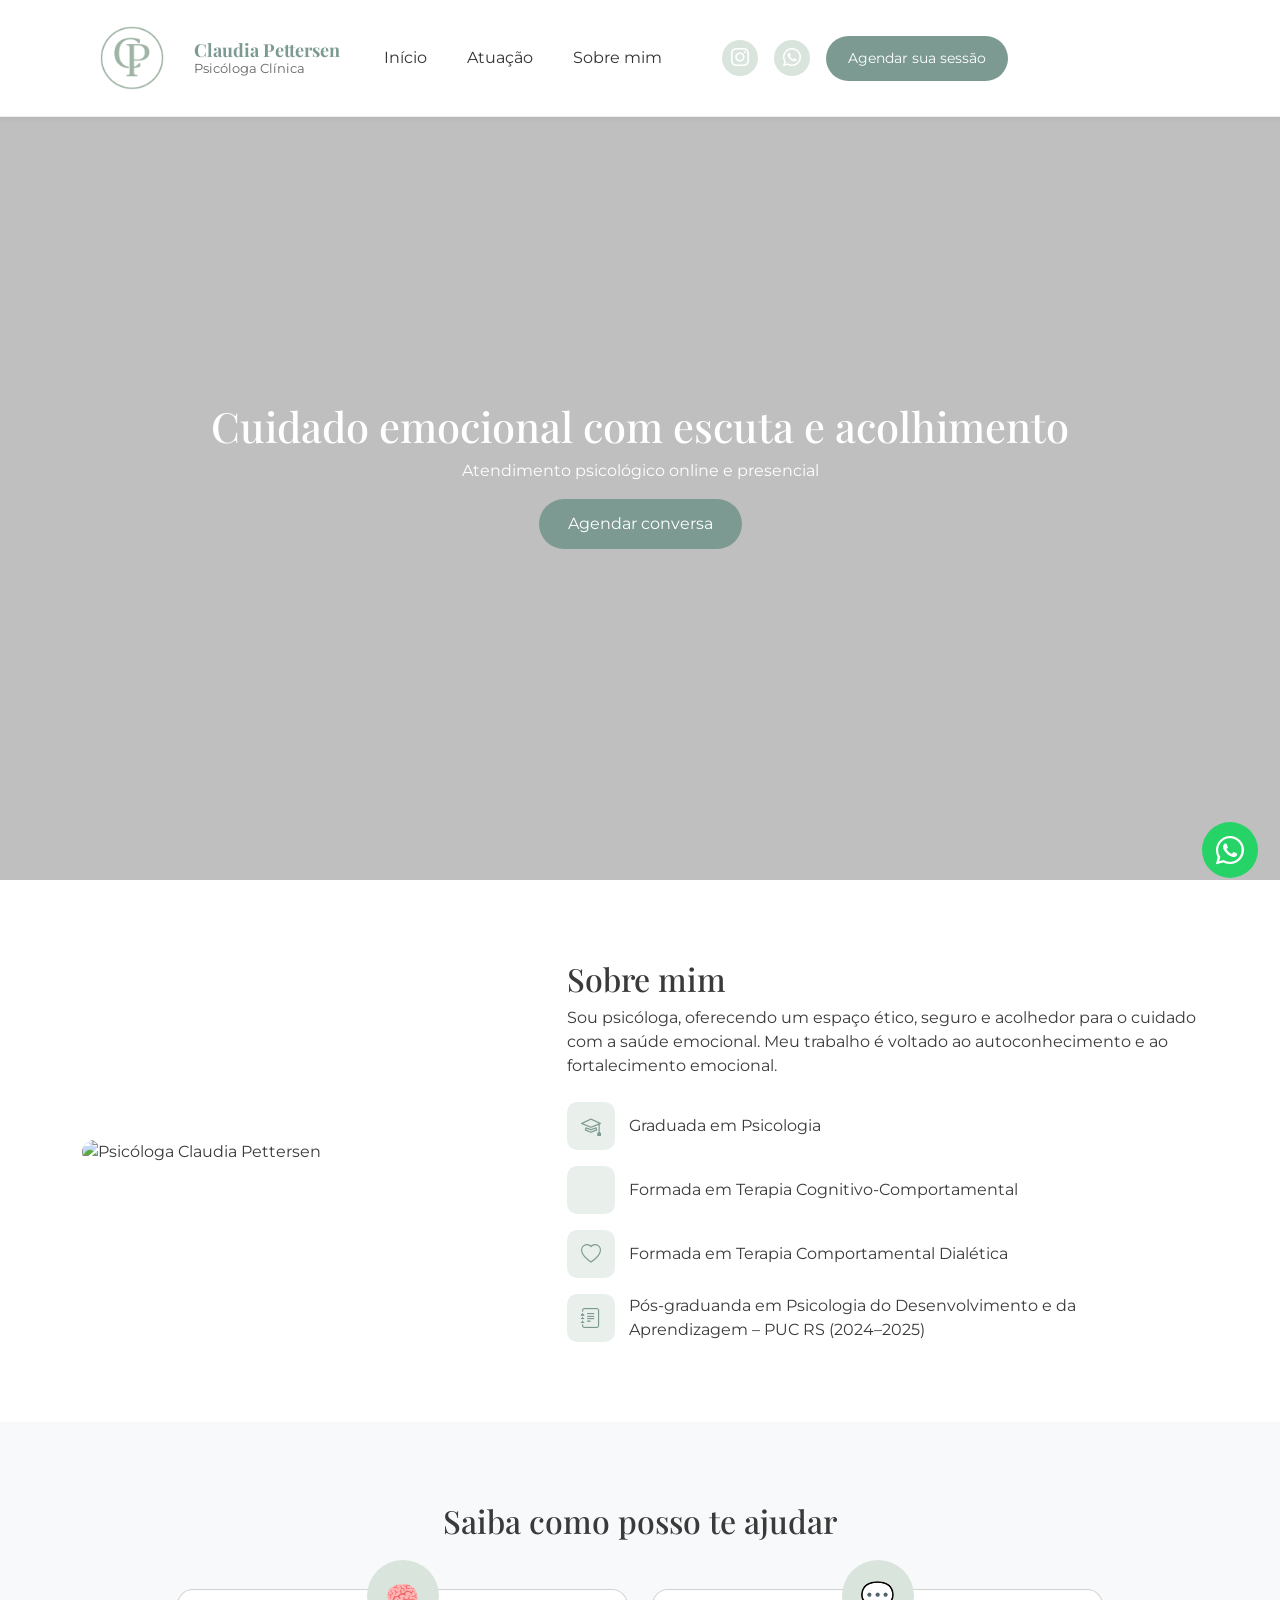
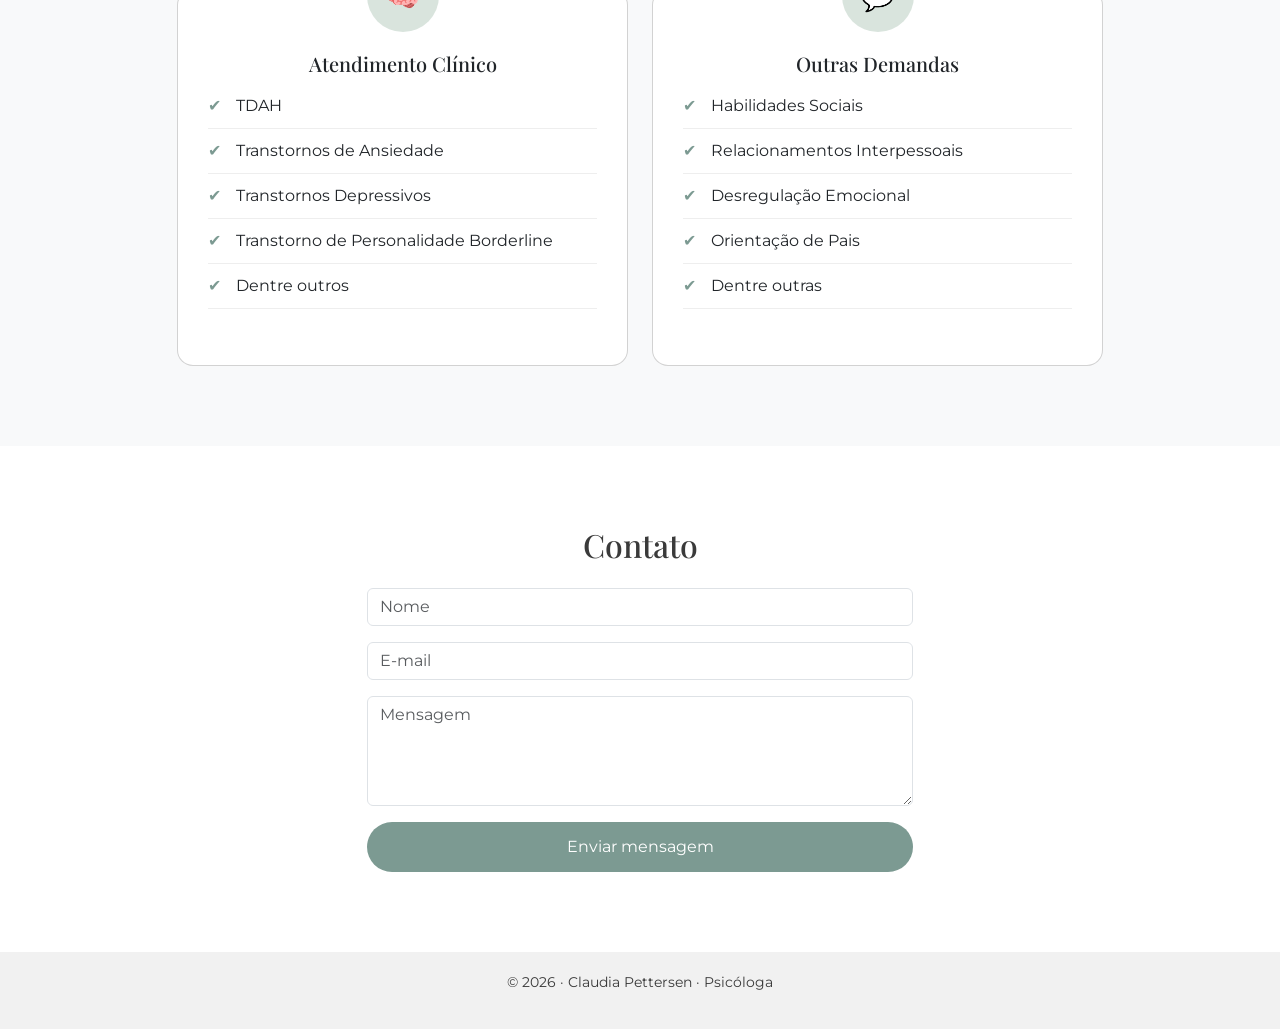
==== index.html @ 567f2d12 "first commit" ====
<!DOCTYPE html>
<html lang="pt-BR">
<head>
  <meta charset="UTF-8">
  <title>Claudia Pettersen | Psicóloga</title>
  <meta name="viewport" content="width=device-width, initial-scale=1">

  <!-- Bootstrap -->
  <link href="https://cdn.jsdelivr.net/npm/bootstrap@5.3.3/dist/css/bootstrap.min.css" rel="stylesheet">

  <!-- Bootstrap Icons -->
  <link href="https://cdn.jsdelivr.net/npm/bootstrap-icons@1.11.3/font/bootstrap-icons.css" rel="stylesheet">

  <!-- Google Fonts (igual ao estilo do site referência) -->
  <link href="https://fonts.googleapis.com/css2?family=Playfair+Display:wght@400;500&family=Montserrat:wght@300;400;500&display=swap" rel="stylesheet">

  <!-- AOS (Animações) -->
  <link href="https://cdn.jsdelivr.net/npm/aos@2.3.4/dist/aos.css" rel="stylesheet">

  <link rel="stylesheet" href="style.css">
  


</head>
<body>

<!-- NAVBAR -->


<nav class="navbar navbar-expand-lg fixed-top menu-custom ">
  <div class="container menu-container">

    <!-- LOGO (sempre visível) -->
    <div class="menu-logo">
      <img src="Designer.png" alt="Claudia Pettersen">
      <div class="logo-texto">
        <strong>Claudia Pettersen</strong>
        <small>Psicóloga Clínica</small>
      </div>
    </div>

    <!-- BOTÃO HAMBURGER (mobile) -->
    <button
      class="navbar-toggler ms-auto"
      type="button"
      data-bs-toggle="collapse"
      data-bs-target="#menuMobile"
      aria-controls="menuMobile"
      aria-expanded="false"
      aria-label="Abrir menu">
      <span class="navbar-toggler-icon"></span>
    </button>

    <!-- S -->
    <div class="collapse navbar-collapse" id="menuMobile">

      <ul class="menu-links">
        <li><a href="#home">Início</a></li>
        <li><a href="#ajuda">Atuação</a></li>
        <li><a href="#sobre">Sobre mim</a></li>
      </ul>

      <div class="menu-acoes">
        <a href="https://www.instagram.com/SEU_INSTAGRAM" target="_blank">
          <i class="bi bi-instagram"></i>
        </a>

        <a href="https://wa.me/5521965032679" target="_blank">
          <i class="bi bi-whatsapp"></i>
        </a>

        <a href="#contato" class="btn-agendar">
          Agendar sua sessão
        </a>
      </div>

    </div>
  </div>
</nav>





<!-- HERO -->
<section class="hero">
  <div class="overlay"></div>
  <div class="container hero-content" data-aos="fade-up">
    <h1>Cuidado emocional com escuta e acolhimento</h1>
    <p>Atendimento psicológico online e presencial</p>
    <a href="#contato" class="btn btn-hero">Agendar conversa</a>
  </div>
</section>

<!-- SOBRE -->
<section id="sobre" class="section">
  <div class="container">
    <div class="row align-items-center g-5">
      <div class="col-md-5" data-aos="fade-right">
        <!-- FOTO PROFISSIONAL -->
        <img 
          src="https://images.unsplash.com/photo-1551836022-d5d88e9218df"
          alt="Psicóloga Claudia Pettersen"
          class="img-fluid foto-perfil">
      </div>
      <div class="col-md-7" data-aos="fade-left">
        <h2>Sobre mim</h2>
        <p>
          Sou psicóloga, oferecendo um espaço ético, seguro e acolhedor para o cuidado
          com a saúde emocional. Meu trabalho é voltado ao autoconhecimento e ao
          fortalecimento emocional.
        </p>
        <div class="qualificacoes mt-4">

        <div class="qualificacao-item">
            <div class="qualificacao-icone">
            <i class="bi bi-mortarboard"></i>
            </div>
            <span>Graduada em Psicologia</span>
        </div>

        <div class="qualificacao-item">
            <div class="qualificacao-icone">
            <i class="bi bi-brain"></i>
            </div>
            <span>Formada em Terapia Cognitivo-Comportamental</span>
        </div>

        <div class="qualificacao-item">
            <div class="qualificacao-icone">
            <i class="bi bi-heart"></i>
            </div>
            <span>Formada em Terapia Comportamental Dialética</span>
        </div>

        <div class="qualificacao-item">
            <div class="qualificacao-icone">
            <i class="bi bi-journal-text"></i>
            </div>
            <span>
            Pós-graduanda em Psicologia do Desenvolvimento e da Aprendizagem – PUC RS (2024–2025)
            </span>
        </div>

        </div>

      </div>
    </div>
  </div>
</section>

<!-- SAIBA COMO POSSO TE AJUDAR -->
<section id="ajuda" class="section bg-light">
  <div class="container">
    <h2 class="text-center mb-5" data-aos="fade-up">Saiba como posso te ajudar</h2>

    <div class="row justify-content-center g-4">
      <div class="col-md-5" data-aos="fade-up">
        <div class="card ajuda-card">
          <div class="icone-topo">🧠</div>
          <h5>Atendimento Clínico</h5>
          <ul class="lista-ajuda">
            <li>TDAH</li>
            <li>Transtornos de Ansiedade</li>
            <li>Transtornos Depressivos</li>
            <li>Transtorno de Personalidade Borderline</li>
            <li>Dentre outros</li>
          </ul>
        </div>
      </div>

      <div class="col-md-5" data-aos="fade-up" data-aos-delay="150">
        <div class="card ajuda-card">
          <div class="icone-topo">💬</div>
          <h5>Outras Demandas</h5>
          <ul class="lista-ajuda">
            <li>Habilidades Sociais</li>
            <li>Relacionamentos Interpessoais</li>
            <li>Desregulação Emocional</li>
            <li>Orientação de Pais</li>
            <li>Dentre outras</li>
          </ul>
        </div>
      </div>
    </div>
  </div>
</section>

<!-- CONTATO -->
<section id="contato" class="section">
  <div class="container">
    <h2 class="text-center mb-4" data-aos="fade-up">Contato</h2>
    <div class="row justify-content-center">
      <div class="col-md-6" data-aos="fade-up">
        
        <form id="contatoForm">
  <input 
    id="nome"
    class="form-control mb-3"
    placeholder="Nome"
    required
  >

  <input 
    id="email"
    type="email"
    class="form-control mb-3"
    placeholder="E-mail"
    required
  >

  <textarea 
    id="mensagem"
    class="form-control mb-3"
    rows="4"
    placeholder="Mensagem"
    required
  ></textarea>

  <button 
    type="submit"
    class="btn btn-hero w-100"
  >
    Enviar mensagem
  </button>
</form>

      </div>
    </div>
  </div>
</section>

<!-- FOOTER -->
<footer class="footer">
  <p>© 2026 · Claudia Pettersen · Psicóloga</p>
</footer>

<!-- WHATSAPP FLOAT -->
<a href="https://wa.me/5521965032679?text=Olá,%20gostaria%20de%20agendar%20uma%20consulta%20com%20a%20psicóloga%20Claudia%20Pettersen"
   class="whatsapp-float"
   target="_blank">
  <i class="bi bi-whatsapp"></i>
</a>

<!-- JS -->
<script src="https://cdn.jsdelivr.net/npm/bootstrap@5.3.3/dist/js/bootstrap.bundle.min.js"></script>
<script src="https://cdn.jsdelivr.net/npm/aos@2.3.4/dist/aos.js"></script>
<script src="https://code.jquery.com/jquery-3.7.1.min.js"></script>
<script>AOS.init({ once: true });</script>



<script>
  
$(document).ready(function () {

    $('#contatoForm').on('submit', function (e) {
      e.preventDefault();

      const nome = $('#nome').val().trim();
      const email = $('#email').val().trim();
      const mensagem = $('#mensagem').val().trim();

      const texto =
        `Olá, meu nome é ${nome}.\n` +
        `E-mail: ${email}\n\n` +
        `Mensagem:\n${mensagem}`;

      const numeroWhatsapp = '5521965032679'; 
      // 🔁 TROQUE pelo número real da Claudia Pettersen

      const url = `https://wa.me/${numeroWhatsapp}?text=${encodeURIComponent(texto)}`;

      window.open(url, '_blank');
    });

  });

</script>
</body>
</html>
---- style.css ----
:root {
  --verde: #7c9a92;
  --verde-claro: #d9e4dd;
  --texto: #3a3a3a;
  --fundo: #fafafa;
}

body {
  font-family: 'Montserrat', sans-serif;
  color: var(--texto);
  padding-top: 70px;
}

h1, h2, h5 {
  font-family: 'Playfair Display', serif;
}

/* NAVBAR */
.navbar {
  background: #fff;
  box-shadow: 0 2px 6px rgba(0,0,0,.05);
}

.navbar-brand {
  font-family: 'Playfair Display';
  color: var(--verde);
}

/* HERO */
.hero {
  height: 90vh;
  background: url("https://images.unsplash.com/photo-1501004318641-b39e6451bec6") center/cover no-repeat;
  position: relative;
  display: flex;
  align-items: center;
}

.overlay {
  position: absolute;
  inset: 0;
  background: rgba(0,0,0,0.25);
}

.hero-content {
  position: relative;
  text-align: center;
  color: #fff;
}

.hero h1 {
  font-size: 2.6rem;
}

.btn-hero {
  background: var(--verde);
  color: #fff;
  padding: 12px 28px;
  border-radius: 30px;
  text-decoration: none;
}

/* SECTIONS */
.section {
  padding: 80px 0;
}

.bg-light {
  background: var(--fundo);
}

/* FOTO */
.foto-perfil {
  border-radius: 16px;
}

/* AJUDA */
.ajuda-card {
  border-radius: 16px;
  padding: 40px 30px;
  text-align: center;
}

.icone-topo {
  width: 72px;
  height: 72px;
  background: var(--verde-claro);
  border-radius: 50%;
  display: flex;
  align-items: center;
  justify-content: center;
  font-size: 28px;
  margin: -70px auto 20px;
}

.lista-ajuda {
  list-style: none;
  padding: 0;
  text-align: left;
}

.lista-ajuda li {
  padding: 10px 0 10px 28px;
  border-bottom: 1px solid #eee;
  position: relative;
}

.lista-ajuda li::before {
  content: "✔";
  color: var(--verde);
  position: absolute;
  left: 0;
}

/* FOOTER */
.footer {
  background: #f1f1f1;
  text-align: center;
  padding: 20px;
  font-size: 14px;
}

/* WHATSAPP */
.whatsapp-float {
  position: fixed;
  bottom: 22px;
  right: 22px;
  background: #25d366;
  width: 56px;
  height: 56px;
  border-radius: 50%;
  color: #fff;
  display: flex;
  align-items: center;
  justify-content: center;
  font-size: 28px;
  z-index: 1000;
}
.qualificacoes {
  display: flex;
  flex-direction: column;
  gap: 16px;
}

.qualificacao-item {
  display: flex;
  align-items: center;
  gap: 14px;
  font-size: 16px;
}

.qualificacao-icone {
  width: 48px;
  height: 48px;
  background: #e9f0ec;
  border-radius: 10px;
  display: flex;
  align-items: center;
  justify-content: center;
  color: var(--verde);
  font-size: 20px;
  flex-shrink: 0;
}
/* MENU */
.menu-custom {
  background: #fff;
  border-bottom: 1px solid #eee;
}

@media (max-width: 991px) {
  .menu-container {
    flex-wrap: nowrap;
  }
}

.menu-container {
  display: flex;
  align-items: center;
  justify-content: space-between;
  gap: 44px;
}

/* LOGO */
@media (max-width: 991px) {

  .menu-logo {
    max-width: calc(100% - 60px);
  }

  .logo-texto strong {
    font-size: 16px;
  }

  .logo-texto small {
    font-size: 12px;
  }

}
.menu-logo {
  display: flex;
  align-items: center;
  gap: 12px;
}

.menu-logo img {
  height: 100px;
}

.logo-texto {
  display: flex;
  flex-direction: column;
  line-height: 1.1;
}

.logo-texto strong {
  font-family: 'Playfair Display', serif;
  font-size: 18px;
  color: var(--verde);
}

.logo-texto small {
  font-size: 13px;
  color: #666;
}

/* LINKS CENTRAIS */
.menu-links {
  display: flex;
  gap: 40px;
  list-style: none;
  margin: 0;
  padding: 0;
    margin-right: 60px;
}

.menu-links a {
  text-decoration: none;
  color: #333;
  font-weight: 400;
  position: relative;
}

.menu-links a::after {
  content: "";
  position: absolute;
  bottom: -8px;
  left: 0;
  width: 0;
  height: 2px;
  background: var(--verde);
  transition: 0.3s;
}

.menu-links a:hover::after {
  width: 100%;
}

/* AÇÕES */
.menu-acoes {
  display: flex;
  align-items: center;
  gap: 16px;
}

.menu-acoes i {
  font-size: 18px;
  color: #fff;
}

.menu-acoes a:not(.btn-agendar) {
  background: var(--verde-claro);
  width: 36px;
  height: 36px;
  border-radius: 50%;
  display: flex;
  align-items: center;
  justify-content: center;
}

.btn-agendar {
  background: var(--verde);
  color: #fff;
  padding: 12px 22px;
  border-radius: 30px;
  text-decoration: none;
  font-size: 14px;
}
/* HAMBURGER CUSTOM */
.navbar-toggler {
  border: none;
}

.navbar-toggler-icon {
  width: 28px;
  height: 28px;
}

/* MOBILE */
@media (max-width: 991px) {

  /* menu abre em coluna */
  .navbar-collapse {
    margin-top: 16px;
    padding: 20px 0;
    border-top: 1px solid #eee;
  }

  .menu-links {
    flex-direction: column;
    align-items: flex-start;
    gap: 20px;
    margin-bottom: 20px;
  }

  .menu-acoes {
    flex-direction: column;
    align-items: flex-start;
    gap: 16px;
  }

  .btn-agendar {
    width: 100%;
    text-align: center;
  }
}

/* GARANTE QUE O BOTÃO APAREÇA */
.navbar-toggler {
  border: none;
}

.navbar-toggler-icon {
  background-image: url("data:image/svg+xml,%3Csvg viewBox='0 0 30 30' xmlns='http://www.w3.org/2000/svg'%3E%3Cpath stroke='rgba(124,154,146, 1)' stroke-width='2' stroke-linecap='round' stroke-miterlimit='10' d='M4 7h22M4 15h22M4 23h22'/%3E%3C/svg%3E");
  width: 30px;
  height: 30px;
}

html, body {
  max-width: 100%;
  overflow-x: hidden;
}
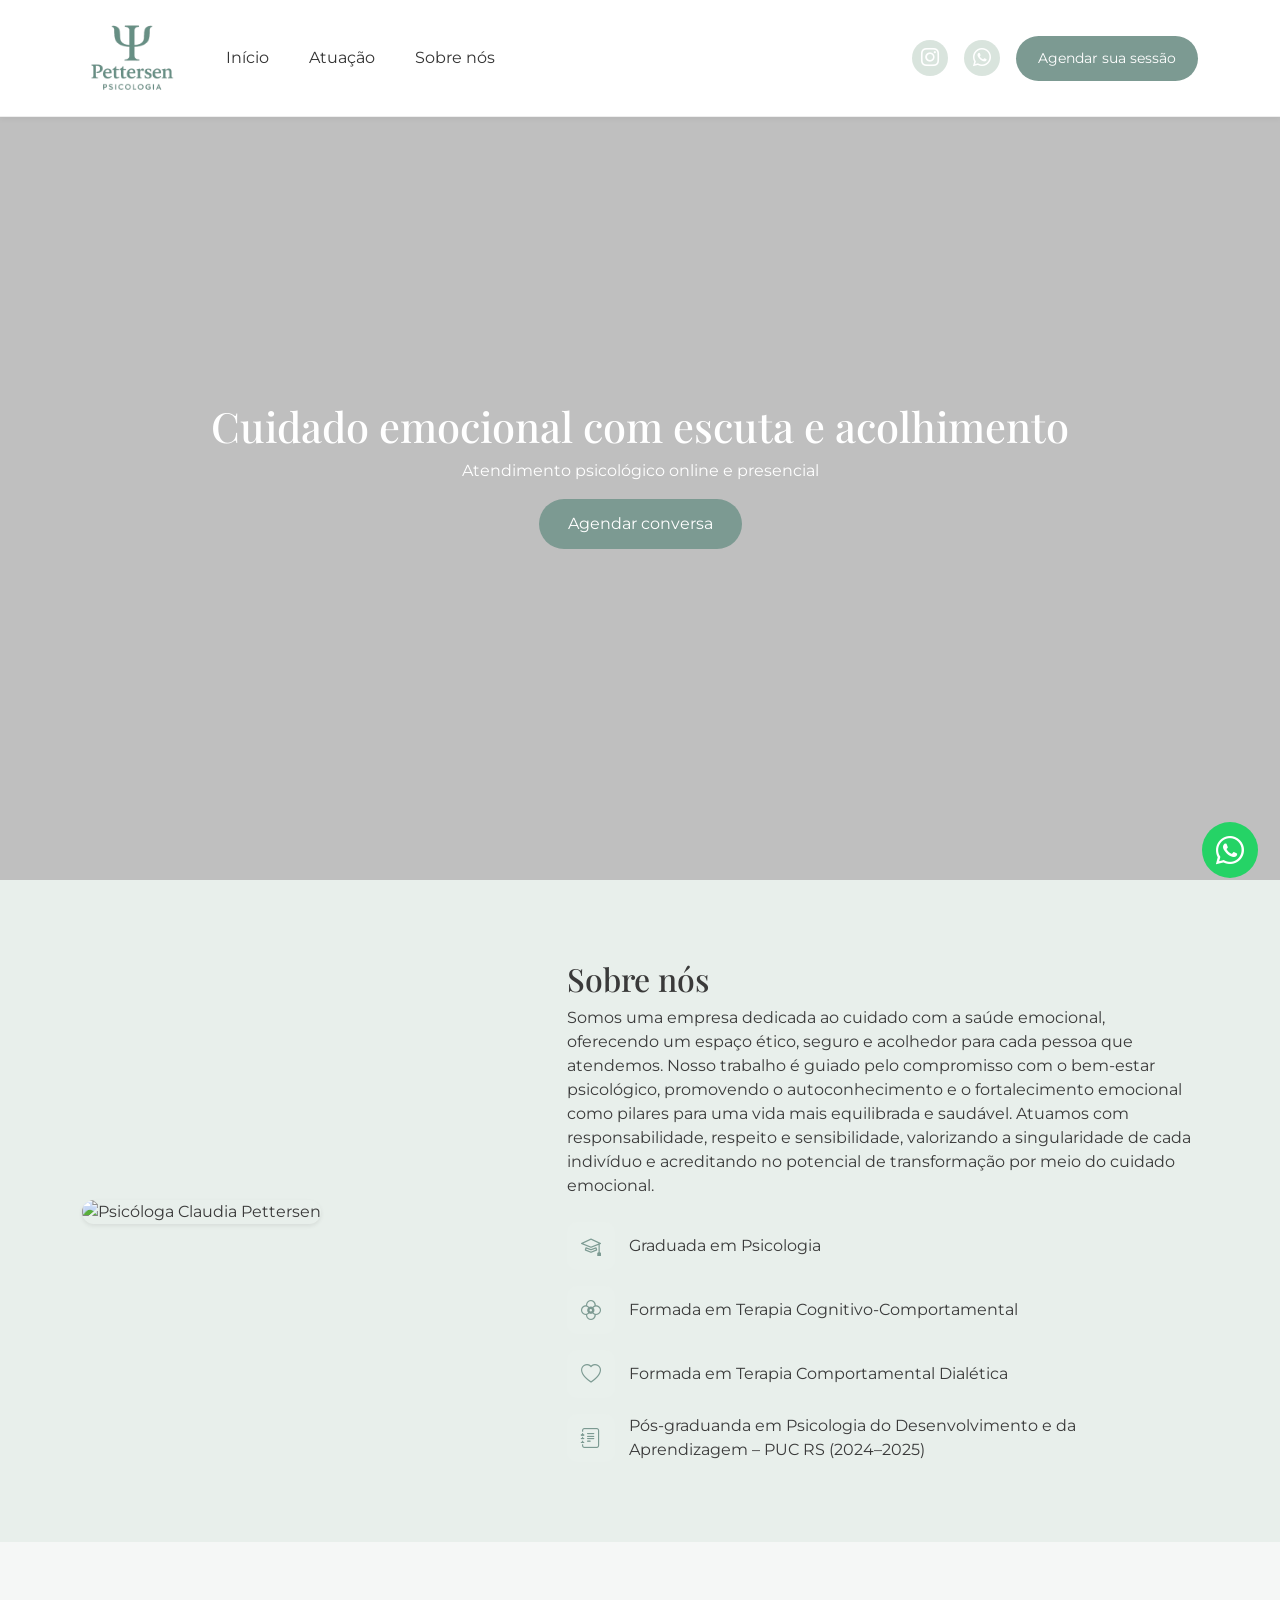
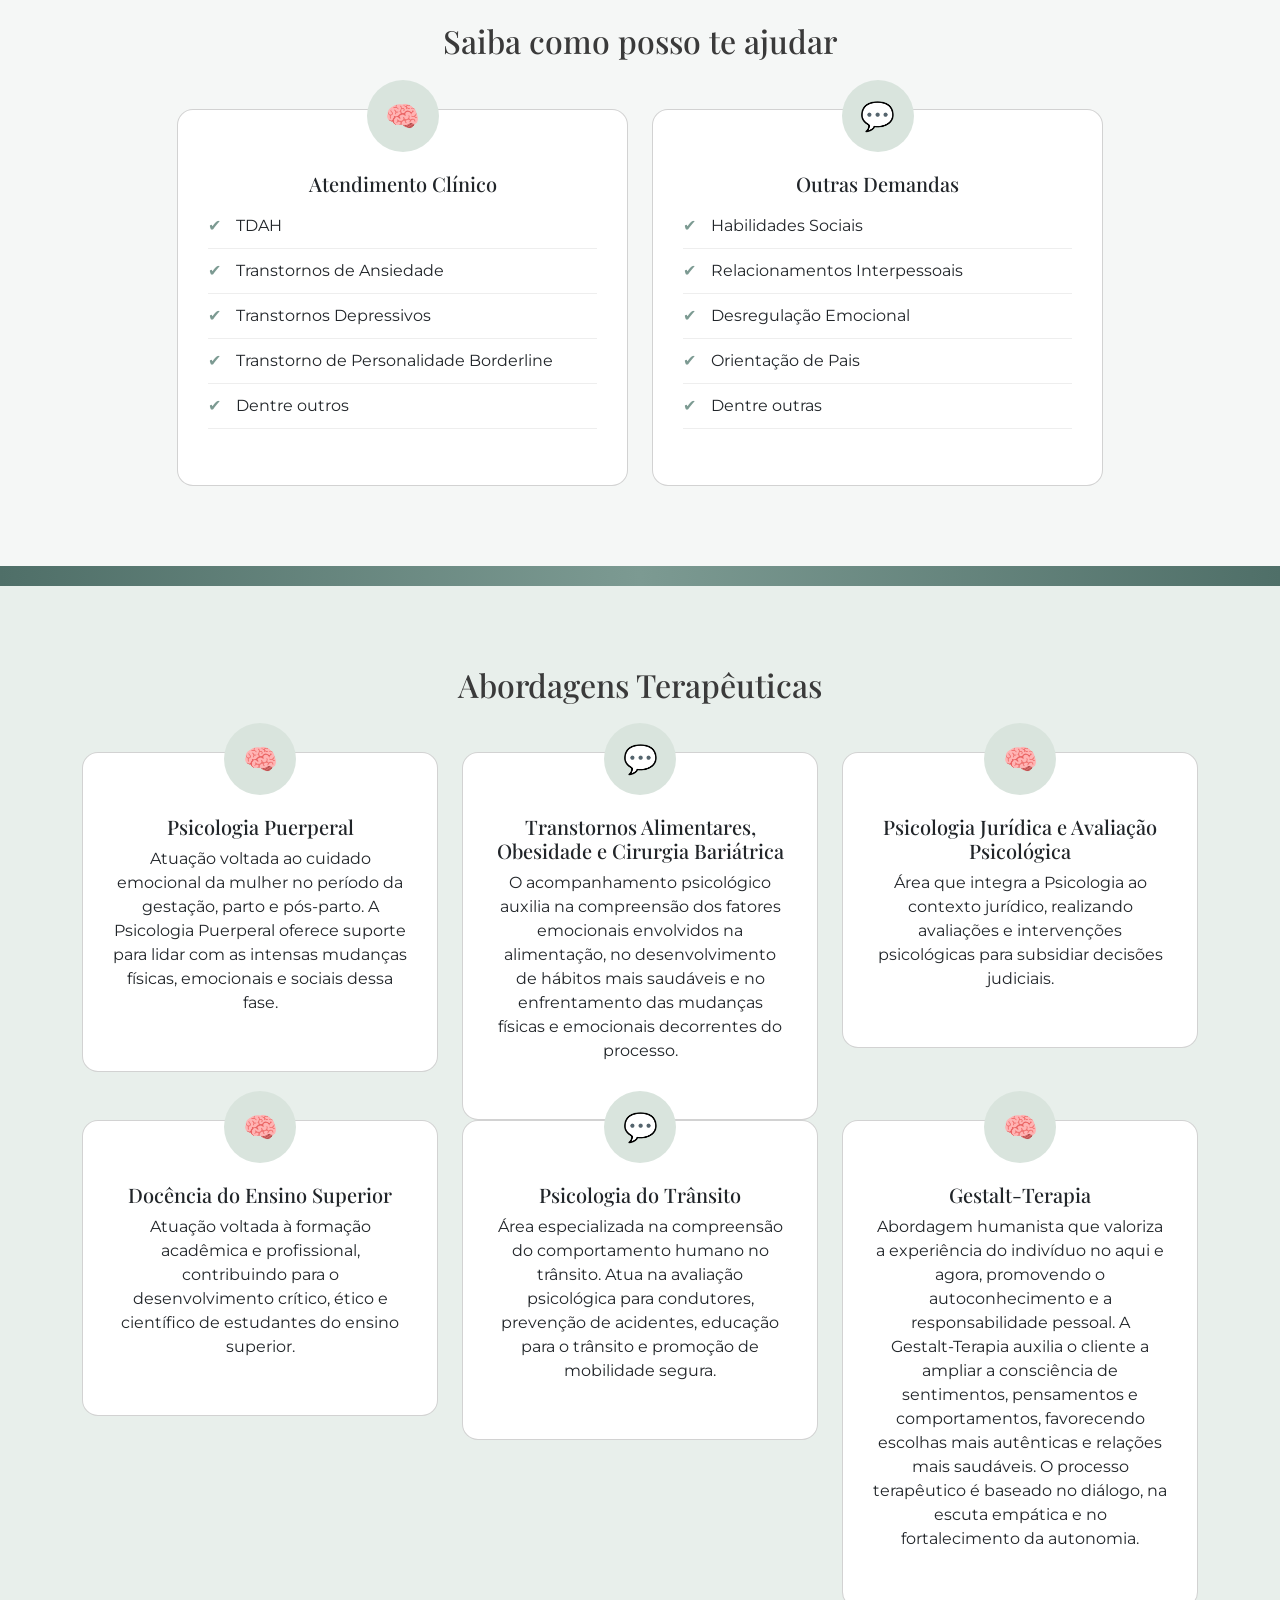
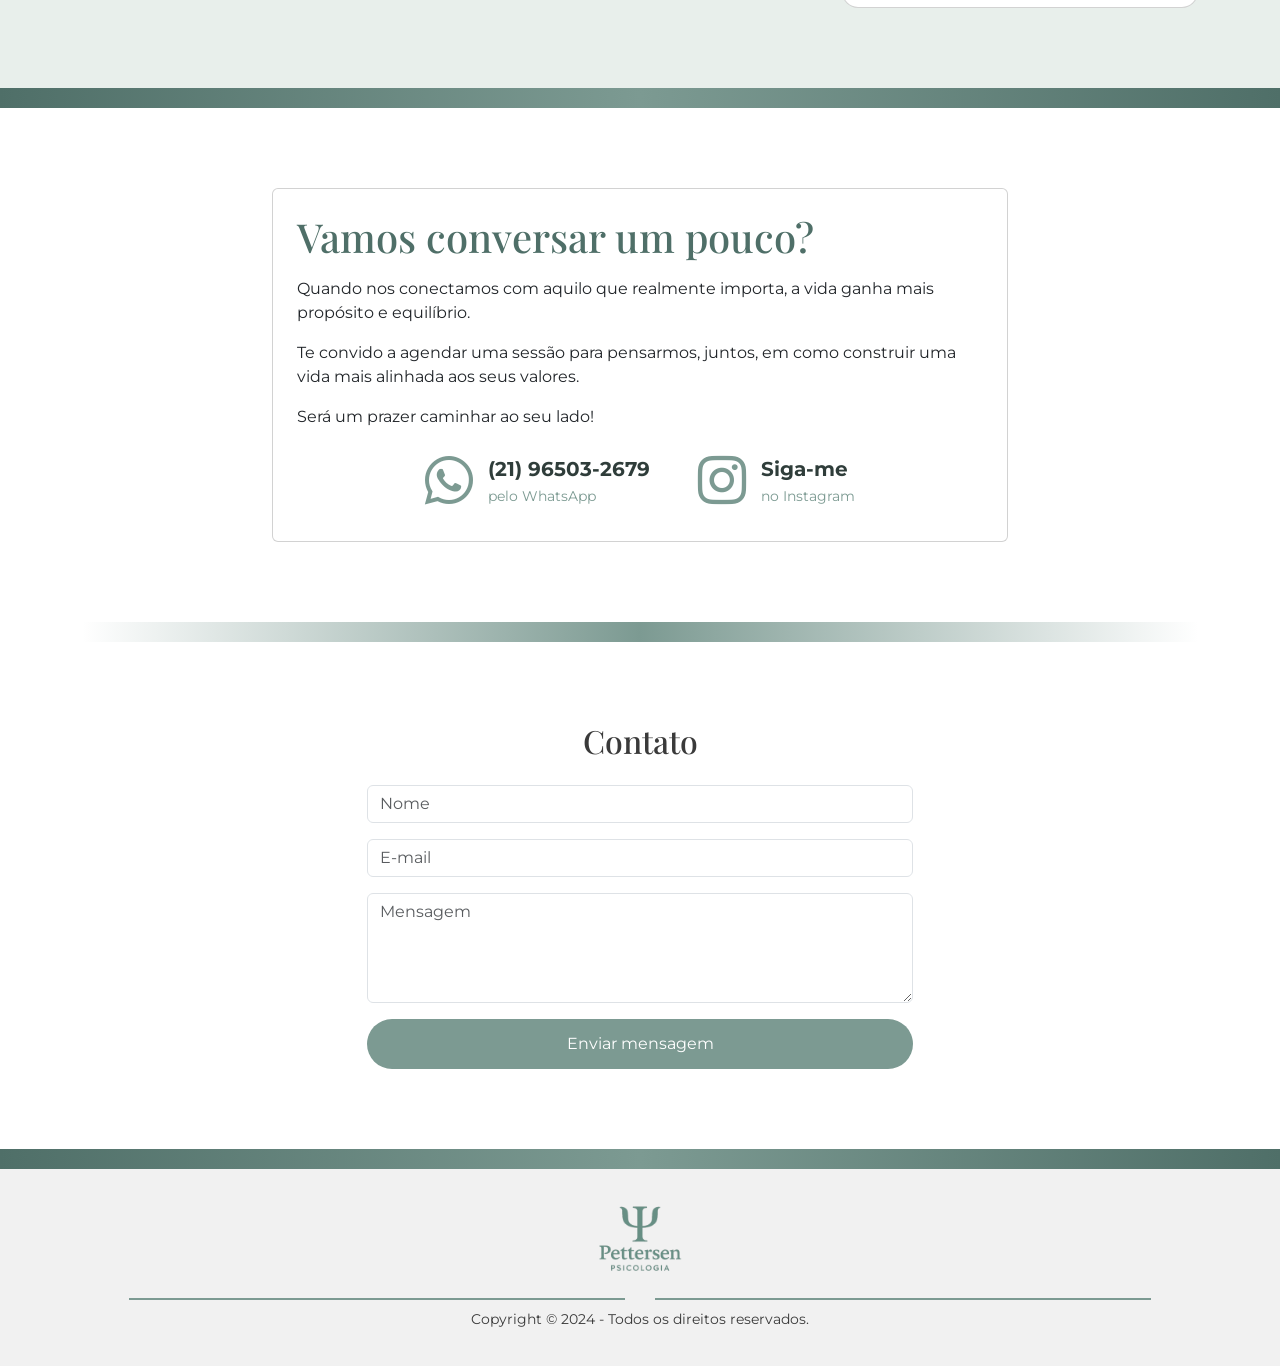
==== commit 48949853: "Atualizações gerais" ====
--- a/index.html
+++ b/index.html
@@ -33,31 +33,31 @@
     <!-- LOGO (sempre visível) -->
     <div class="menu-logo">
       <img src="Designer.png" alt="Claudia Pettersen">
-      <div class="logo-texto">
+      <!-- <div class="logo-texto">
         <strong>Claudia Pettersen</strong>
         <small>Psicóloga Clínica</small>
-      </div>
+      </div> -->
     </div>
 
     <!-- BOTÃO HAMBURGER (mobile) -->
+    
     <button
-      class="navbar-toggler ms-auto"
+      class="navbar-toggler menu-toggler-custom"
       type="button"
       data-bs-toggle="collapse"
       data-bs-target="#menuMobile"
-      aria-controls="menuMobile"
-      aria-expanded="false"
       aria-label="Abrir menu">
       <span class="navbar-toggler-icon"></span>
     </button>
 
+
     <!-- S -->
     <div class="collapse navbar-collapse" id="menuMobile">
 
       <ul class="menu-links">
         <li><a href="#home">Início</a></li>
         <li><a href="#ajuda">Atuação</a></li>
-        <li><a href="#sobre">Sobre mim</a></li>
+        <li><a href="#sobre">Sobre nós</a></li>
       </ul>
 
       <div class="menu-acoes">
@@ -93,7 +93,7 @@
 </section>
 
 <!-- SOBRE -->
-<section id="sobre" class="section">
+<section id="sobre" class="section bg-greenLight">
   <div class="container">
     <div class="row align-items-center g-5">
       <div class="col-md-5" data-aos="fade-right">
@@ -101,14 +101,12 @@
         <img 
           src="https://images.unsplash.com/photo-1551836022-d5d88e9218df"
           alt="Psicóloga Claudia Pettersen"
-          class="img-fluid foto-perfil">
+          class="img-fluid foto-perfil shadow-sm ">
       </div>
       <div class="col-md-7" data-aos="fade-left">
-        <h2>Sobre mim</h2>
-        <p>
-          Sou psicóloga, oferecendo um espaço ético, seguro e acolhedor para o cuidado
-          com a saúde emocional. Meu trabalho é voltado ao autoconhecimento e ao
-          fortalecimento emocional.
+        <h2>Sobre nós</h2>
+        <p>          
+          Somos uma empresa dedicada ao cuidado com a saúde emocional, oferecendo um espaço ético, seguro e acolhedor para cada pessoa que atendemos. Nosso trabalho é guiado pelo compromisso com o bem‑estar psicológico, promovendo o autoconhecimento e o fortalecimento emocional como pilares para uma vida mais equilibrada e saudável. Atuamos com responsabilidade, respeito e sensibilidade, valorizando a singularidade de cada indivíduo e acreditando no potencial de transformação por meio do cuidado emocional.
         </p>
         <div class="qualificacoes mt-4">
 
@@ -121,7 +119,7 @@
 
         <div class="qualificacao-item">
             <div class="qualificacao-icone">
-            <i class="bi bi-brain"></i>
+            <i class="bi bi-flower2"></i>
             </div>
             <span>Formada em Terapia Cognitivo-Comportamental</span>
         </div>
@@ -149,8 +147,10 @@
   </div>
 </section>
 
+
+
 <!-- SAIBA COMO POSSO TE AJUDAR -->
-<section id="ajuda" class="section bg-light">
+<section id="ajuda" class="section bg-green">
   <div class="container">
     <h2 class="text-center mb-5" data-aos="fade-up">Saiba como posso te ajudar</h2>
 
@@ -185,54 +185,150 @@
     </div>
   </div>
 </section>
+<section class="section-divider-solid"></section>
+<section
+  class="section bg-greenLight"
+  style="background: var(--section-verde-claro);">
+  <div class="container">
+    <h2 class="text-center mb-5" data-aos="fade-up">Abordagens Terapêuticas</h2>
+    <div class="row justify-content-center g-4">
+      <div class="col-md-4" data-aos="fade-up">
+        <div class="card ajuda-card">
+          <div class="icone-topo">🧠</div>
+          <h5>Psicologia Puerperal</h5>
+          <p>Atuação voltada ao cuidado emocional da mulher no período da gestação, parto e pós-parto. A Psicologia Puerperal oferece suporte para lidar com as intensas mudanças físicas, emocionais e sociais dessa fase.</p>
+        </div>
+      </div>
+
+      <div class="col-md-4" data-aos="fade-up" data-aos-delay="150">
+        <div class="card ajuda-card">
+          <div class="icone-topo">💬</div>
+          <h5>Transtornos Alimentares, Obesidade e Cirurgia Bariátrica</h5>
+          <p>O acompanhamento psicológico auxilia na compreensão dos fatores emocionais envolvidos na alimentação, no desenvolvimento de hábitos mais saudáveis e no enfrentamento das mudanças físicas e emocionais decorrentes do processo.</p>
+        </div>
+      </div>
+      <div class="col-md-4" data-aos="fade-up" data-aos-delay="300">
+        <div class="card ajuda-card">
+          <div class="icone-topo">🧠</div>
+          <h5>Psicologia Jurídica e Avaliação Psicológica</h5>
+          <p>Área que integra a Psicologia ao contexto jurídico, realizando avaliações e intervenções psicológicas para subsidiar decisões judiciais.</p>
+        </div>
+      </div>
+    </div>
+    
+    <div class="row justify-content-center g-4">
+      <div class="col-md-4" data-aos="fade-up">
+        <div class="card ajuda-card">
+          <div class="icone-topo">🧠</div>
+          <h5>Docência do Ensino Superior</h5>
+          <p>Atuação voltada à formação acadêmica e profissional, contribuindo para o desenvolvimento crítico, ético e científico de estudantes do ensino superior.</p>
+        </div>
+      </div>
+
+      <div class="col-md-4" data-aos="fade-up" data-aos-delay="150">
+        <div class="card ajuda-card">
+          <div class="icone-topo">💬</div>
+          <h5>Psicologia do Trânsito</h5>
+          <p>Área especializada na compreensão do comportamento humano no trânsito. Atua na avaliação psicológica para condutores, prevenção de acidentes, educação para o trânsito e promoção de mobilidade segura.</p>
+        </div>
+      </div>
+      <div class="col-md-4" data-aos="fade-up" data-aos-delay="300">
+        <div class="card ajuda-card">
+          <div class="icone-topo">🧠</div>
+          <h5>Gestalt-Terapia</h5>
+          <p>Abordagem humanista que valoriza a experiência do indivíduo no aqui e agora, promovendo o autoconhecimento e a responsabilidade pessoal. A Gestalt‑Terapia auxilia o cliente a ampliar a consciência de sentimentos, pensamentos e comportamentos, favorecendo escolhas mais autênticas e relações mais saudáveis. O processo terapêutico é baseado no diálogo, na escuta empática e no fortalecimento da autonomia.</p>
+        </div>
+      </div>
+    </div>
+  </div>
+</section>
+<section class="section-divider-solid"></section>
 
 <!-- CONTATO -->
 <section id="contato" class="section">
   <div class="container">
+    <div class="row justify-content-center g-4">
+      <div class="col-md-8" data-aos="fade-up">
+        <div class="card contato-card p-4">  
+          <h2 class="verde-escuro-profundo">Vamos conversar um pouco?</h2>
+          <p>Quando nos conectamos com aquilo que realmente importa, a vida ganha mais propósito e equilíbrio.</p>
+            <p>Te convido a agendar uma sessão para pensarmos, juntos, em como construir uma vida mais alinhada aos seus valores.</p>
+             <p>Será um prazer caminhar ao seu lado!</p>
+            
+
+          <div class="d-flex justify-content-center gap-5 contato-icons">
+
+            <a href="https://wa.me/5521965032679?text=Olá,%20gostaria%20de%20agendar%20uma%20consulta%20com%20a%20psicóloga%20Claudia%20Pettersen" target="_blank" class="contato-item">
+              <i class="bi bi-whatsapp"></i>
+              <div class="texto">
+                <strong>(21) 96503-2679</strong>
+                <span>pelo WhatsApp</span>
+              </div>
+            </a>
+
+            <a href="https://instagram.com/claudiapettersen" target="_blank" class="contato-item">
+              <i class="bi bi-instagram"></i>
+              <div class="texto">
+                <strong>Siga-me</strong>
+                <span>no Instagram</span>
+              </div>
+            </a>
+
+          </div>
+
+        </div>
+      </div>
+    </div>
+    <section class="section-divider-strong"></section>
     <h2 class="text-center mb-4" data-aos="fade-up">Contato</h2>
     <div class="row justify-content-center">
       <div class="col-md-6" data-aos="fade-up">
         
         <form id="contatoForm">
-  <input 
-    id="nome"
-    class="form-control mb-3"
-    placeholder="Nome"
-    required
-  >
-
-  <input 
-    id="email"
-    type="email"
-    class="form-control mb-3"
-    placeholder="E-mail"
-    required
-  >
-
-  <textarea 
-    id="mensagem"
-    class="form-control mb-3"
-    rows="4"
-    placeholder="Mensagem"
-    required
-  ></textarea>
-
-  <button 
-    type="submit"
-    class="btn btn-hero w-100"
-  >
-    Enviar mensagem
-  </button>
-</form>
-
-      </div>
-    </div>
-  </div>
-</section>
-
+          <input 
+            id="nome"
+            class="form-control mb-3"
+            placeholder="Nome"
+            required
+          >
+
+          <input 
+            id="email"
+            type="email"
+            class="form-control mb-3"
+            placeholder="E-mail"
+            required
+          >
+
+          <textarea 
+            id="mensagem"
+            class="form-control mb-3"
+            rows="4"
+            placeholder="Mensagem"
+            required
+          ></textarea>
+
+          <button 
+            type="submit"
+            class="btn btn-hero w-100"
+          >
+            Enviar mensagem
+          </button>
+        </form>
+
+      </div>
+    </div>
+  </div>
+</section>
+<section class="section-divider-solid"></section>
 <!-- FOOTER -->
-<footer class="footer">
-  <p>© 2026 · Claudia Pettersen · Psicóloga</p>
+<footer class="footer bg-greenLight">
+ <div class="menu-logo">  
+      <img src="Designer.png" alt="Claudia Pettersen" style="display: block; margin: 0 auto;" class="logo-footer">
+     
+ </div>
+ <section class="section-divider-double"></section>
+  <p>Copyright © 2024 - Todos os direitos reservados.</p>
 </footer>
 
 <!-- WHATSAPP FLOAT -->
--- a/style.css
+++ b/style.css
@@ -2,7 +2,20 @@
   --verde: #7c9a92;
   --verde-claro: #d9e4dd;
   --texto: #3a3a3a;
-  --fundo: #fafafa;
+  --fundo: #7c9a92;
+  --section-verde-claro: #d9e4dd98;
+  --verde-escuro-profundo: #4F6F68;
+  --verde-claro-suave: #B2C6C1;
+  --fundo: #F5F7F6;
+  --texto-principal: #2F3D3A;
+  --titulos: #4F6F68;
+  --botoes-principais: #7C9A92;
+  --hover-botao: #4F6F68;
+  --cards-secoes: #B2C6C1;
+  --bege-rosado-suave: #D8CFC8; 
+--cinza-escuro: #2F3D3A;
+--cinza-neutro: #8F9A98;
+--off-white-acolhedor: #F5F7F6;
 }
 
 body {
@@ -64,13 +77,22 @@
   padding: 80px 0;
 }
 
-.bg-light {
+.bg-green {
   background: var(--fundo);
+}
+.bg-greenLight {
+  background: var(--section-verde-claro);
+}
+.verde-escuro-profundo {
+  color: var(--verde-escuro-profundo);
+  font-size: 40px;
+  margin-bottom: 16px;
 }
 
 /* FOTO */
 .foto-perfil {
   border-radius: 16px;
+  
 }
 
 /* AJUDA */
@@ -169,6 +191,10 @@
 @media (max-width: 991px) {
   .menu-container {
     flex-wrap: nowrap;
+    
+    display: flex;
+    align-items: center
+
   }
 }
 
@@ -183,7 +209,7 @@
 @media (max-width: 991px) {
 
   .menu-logo {
-    max-width: calc(100% - 60px);
+    max-width: calc(70% - 60px);
   }
 
   .logo-texto strong {
@@ -193,6 +219,12 @@
   .logo-texto small {
     font-size: 12px;
   }
+
+  
+  .btn-agendar {
+    display: none !important;
+  }
+
 
 }
 .menu-logo {
@@ -256,6 +288,7 @@
 
 /* AÇÕES */
 .menu-acoes {
+  margin-left: auto;
   display: flex;
   align-items: center;
   gap: 16px;
@@ -338,4 +371,96 @@
   max-width: 100%;
   overflow-x: hidden;
 }
-
+.contato-item {
+  display: flex;
+  align-items: center;
+  gap: 15px;
+  text-decoration: none;
+  color: #2F3D3A;
+  transition: transform 0.3s ease;
+}
+
+.contato-item i {
+  font-size: 48px;
+  color: #7C9A92;
+  transition: transform 0.3s ease, color 0.3s ease;
+}
+
+.contato-item strong {
+  font-size: 20px;
+  display: block;
+}
+
+.contato-item span {
+  font-size: 14px;
+  color: #7C9A92;
+}
+
+/* EFEITO HOVER */
+.contato-item:hover {
+  transform: scale(1.08);
+}
+
+.contato-item:hover i {
+  transform: scale(1.15);
+  color: #4F6F68;
+}
+
+.section-divider {
+  width: 100%;
+  height: 20px;
+  background: linear-gradient(
+    180deg,
+    rgba(34, 156, 124, 0.15) 0%,
+    rgba(124, 154, 146, 0.05) 50%,
+    rgba(245, 247, 246, 1) 100%
+  );
+  
+}
+
+.section-divider-strong {
+  width: 100%;
+  height: 20px;
+  background: linear-gradient(
+    to right,
+    transparent,
+    #7C9A92,
+    transparent
+  );
+  margin: 80px 0;
+}
+.section-divider-solid {
+  width: 100%;
+  height: 20px;
+  background: linear-gradient(
+    90deg,
+    #4F6F68,
+    #7C9A92,
+    #4F6F68
+  );
+}
+.section-divider-double {
+  width: 100%;
+  height: 20px;
+  display: flex;
+  align-items: center;
+  justify-content: center;
+}
+
+.section-divider-double::before,
+.section-divider-double::after {
+  content: "";
+  width: 40%;
+  height: 2px;
+  background-color: #7C9A92;
+}
+
+.section-divider-double::before {
+  margin-right: 15px;
+}
+
+.section-divider-double::after {
+  margin-left: 15px;
+}
+
+
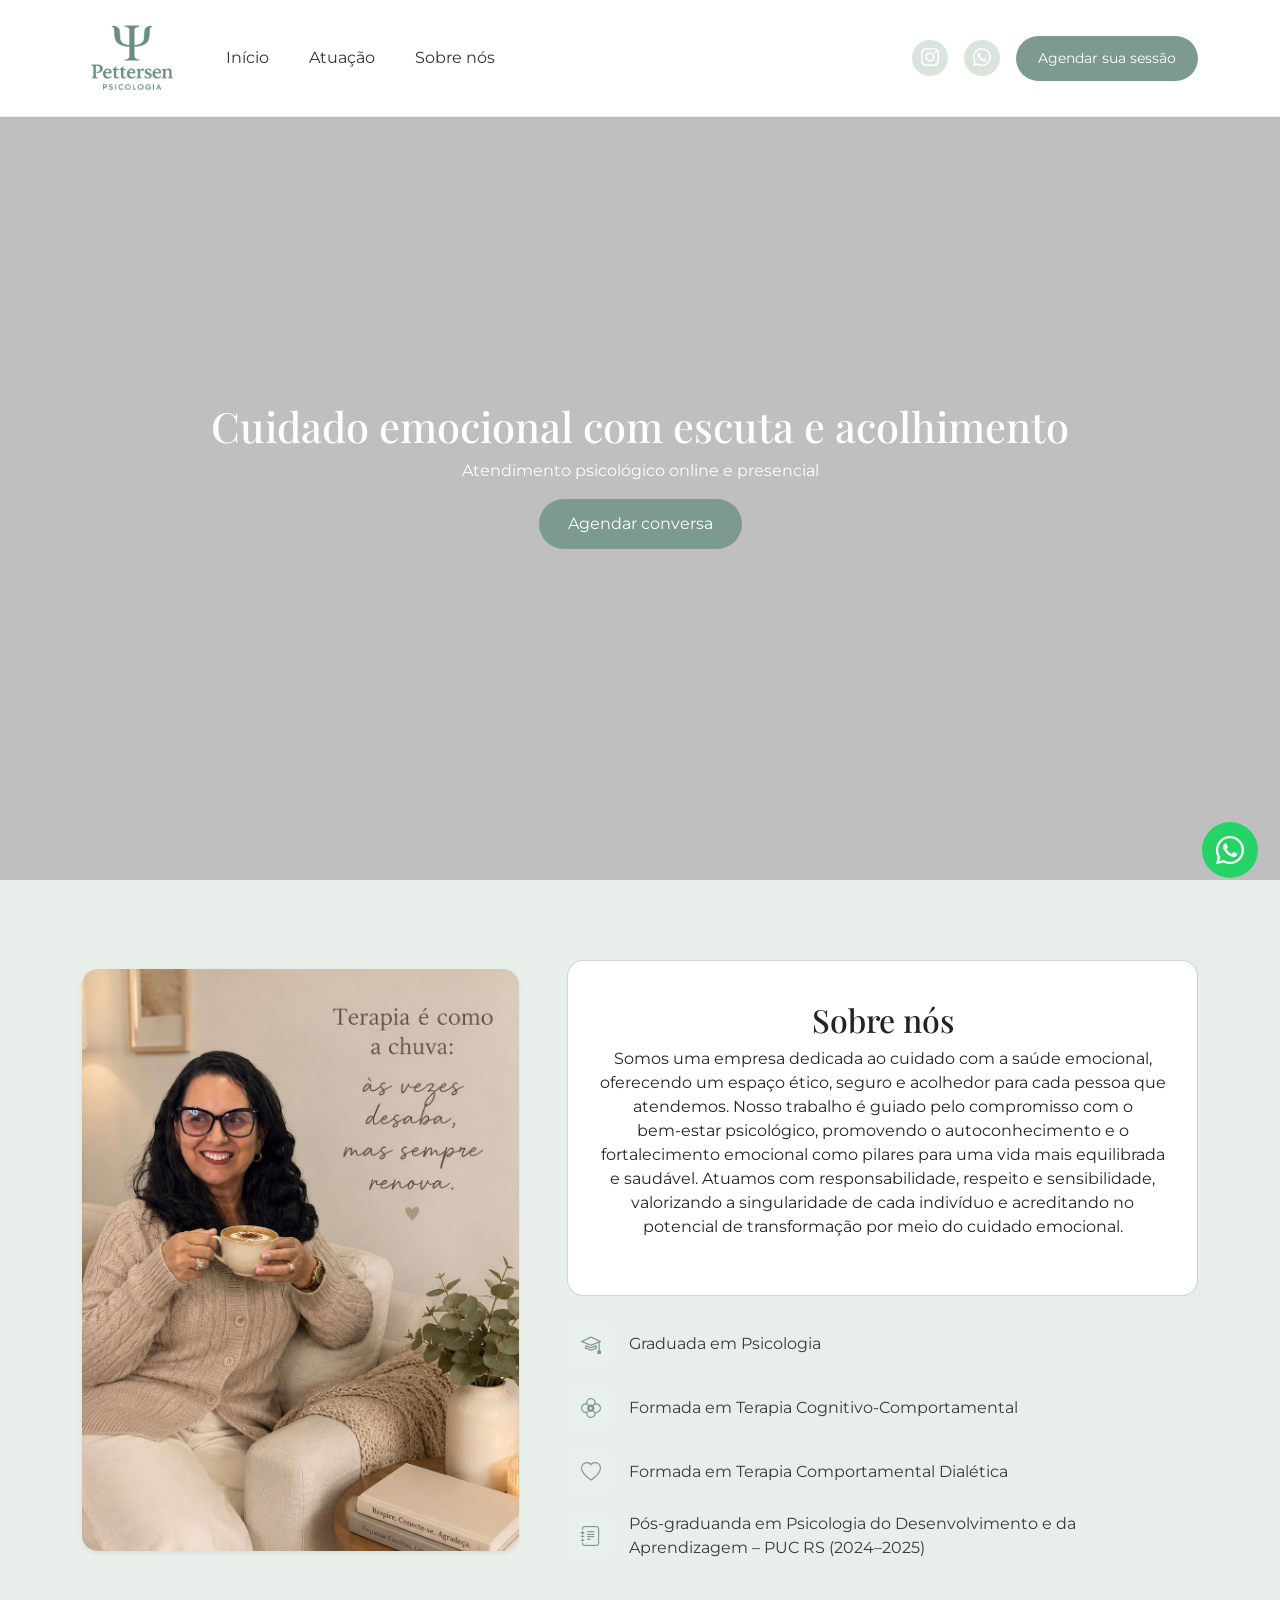
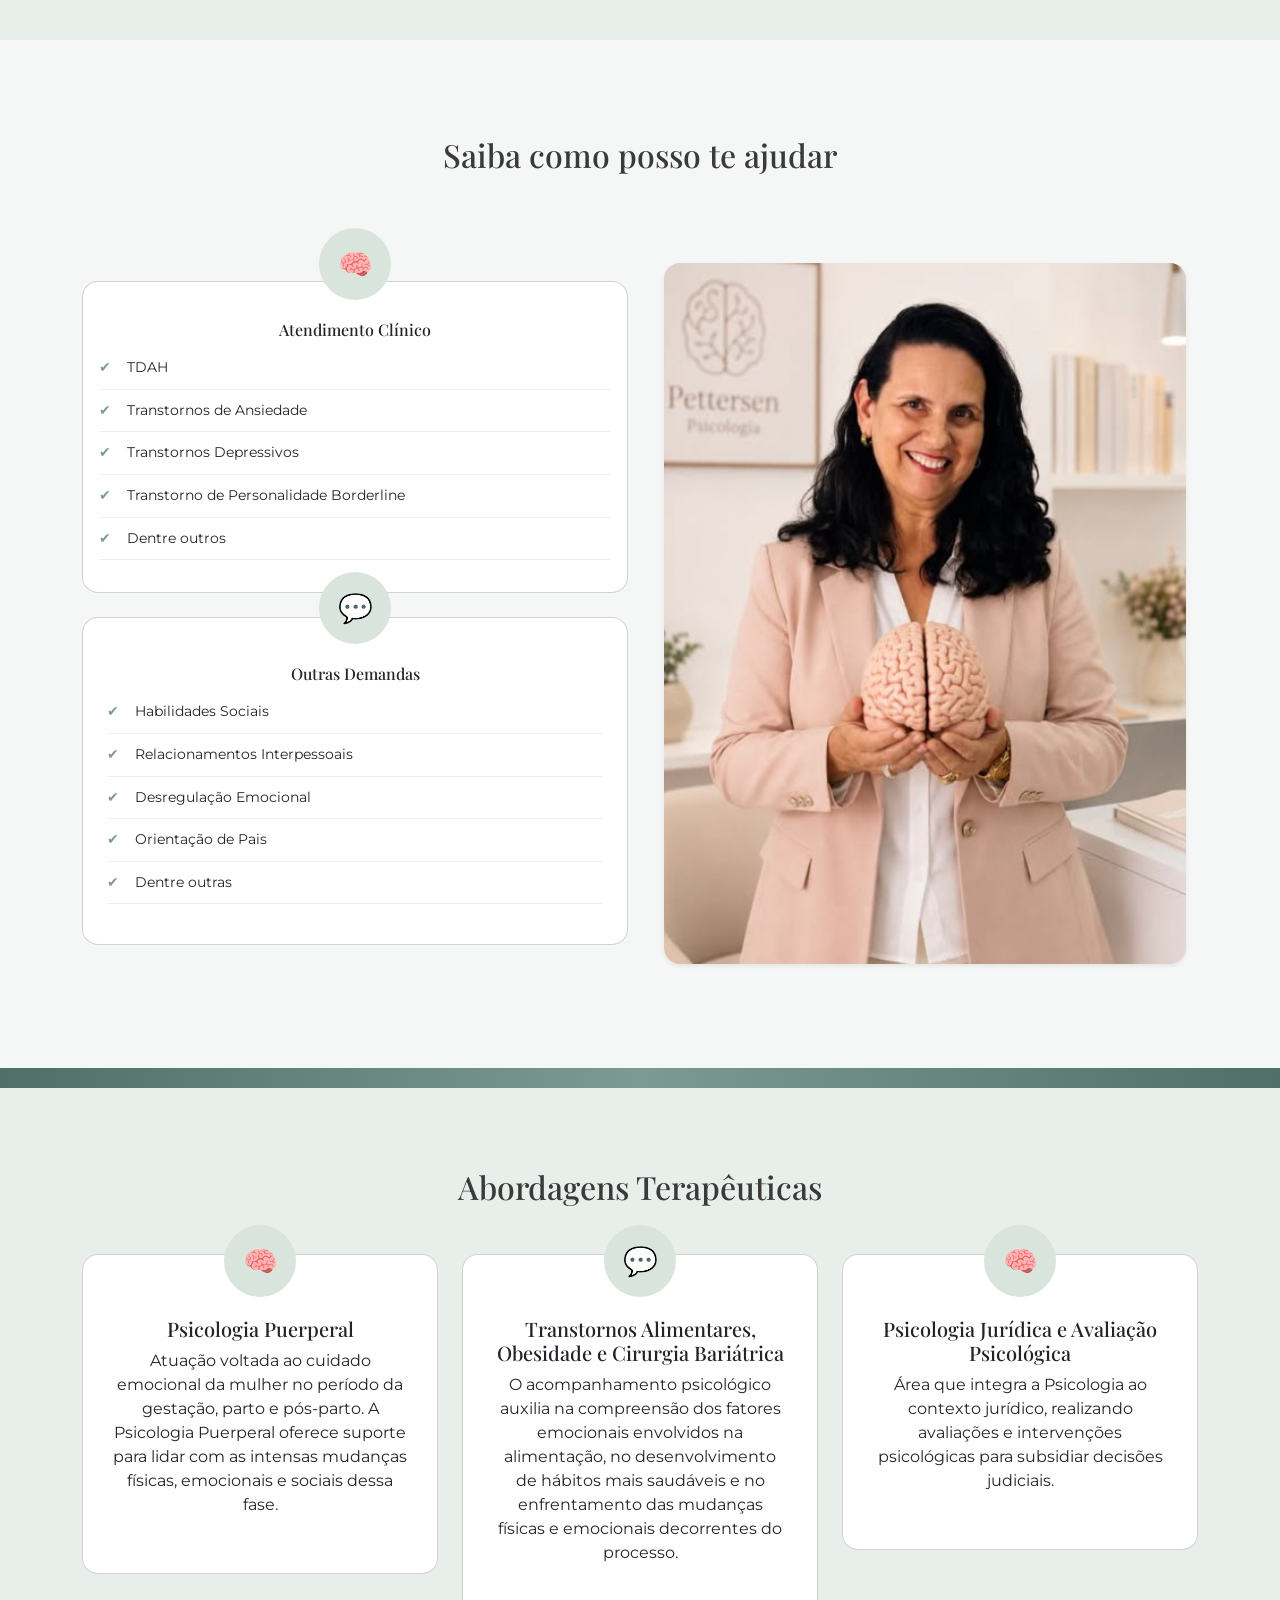
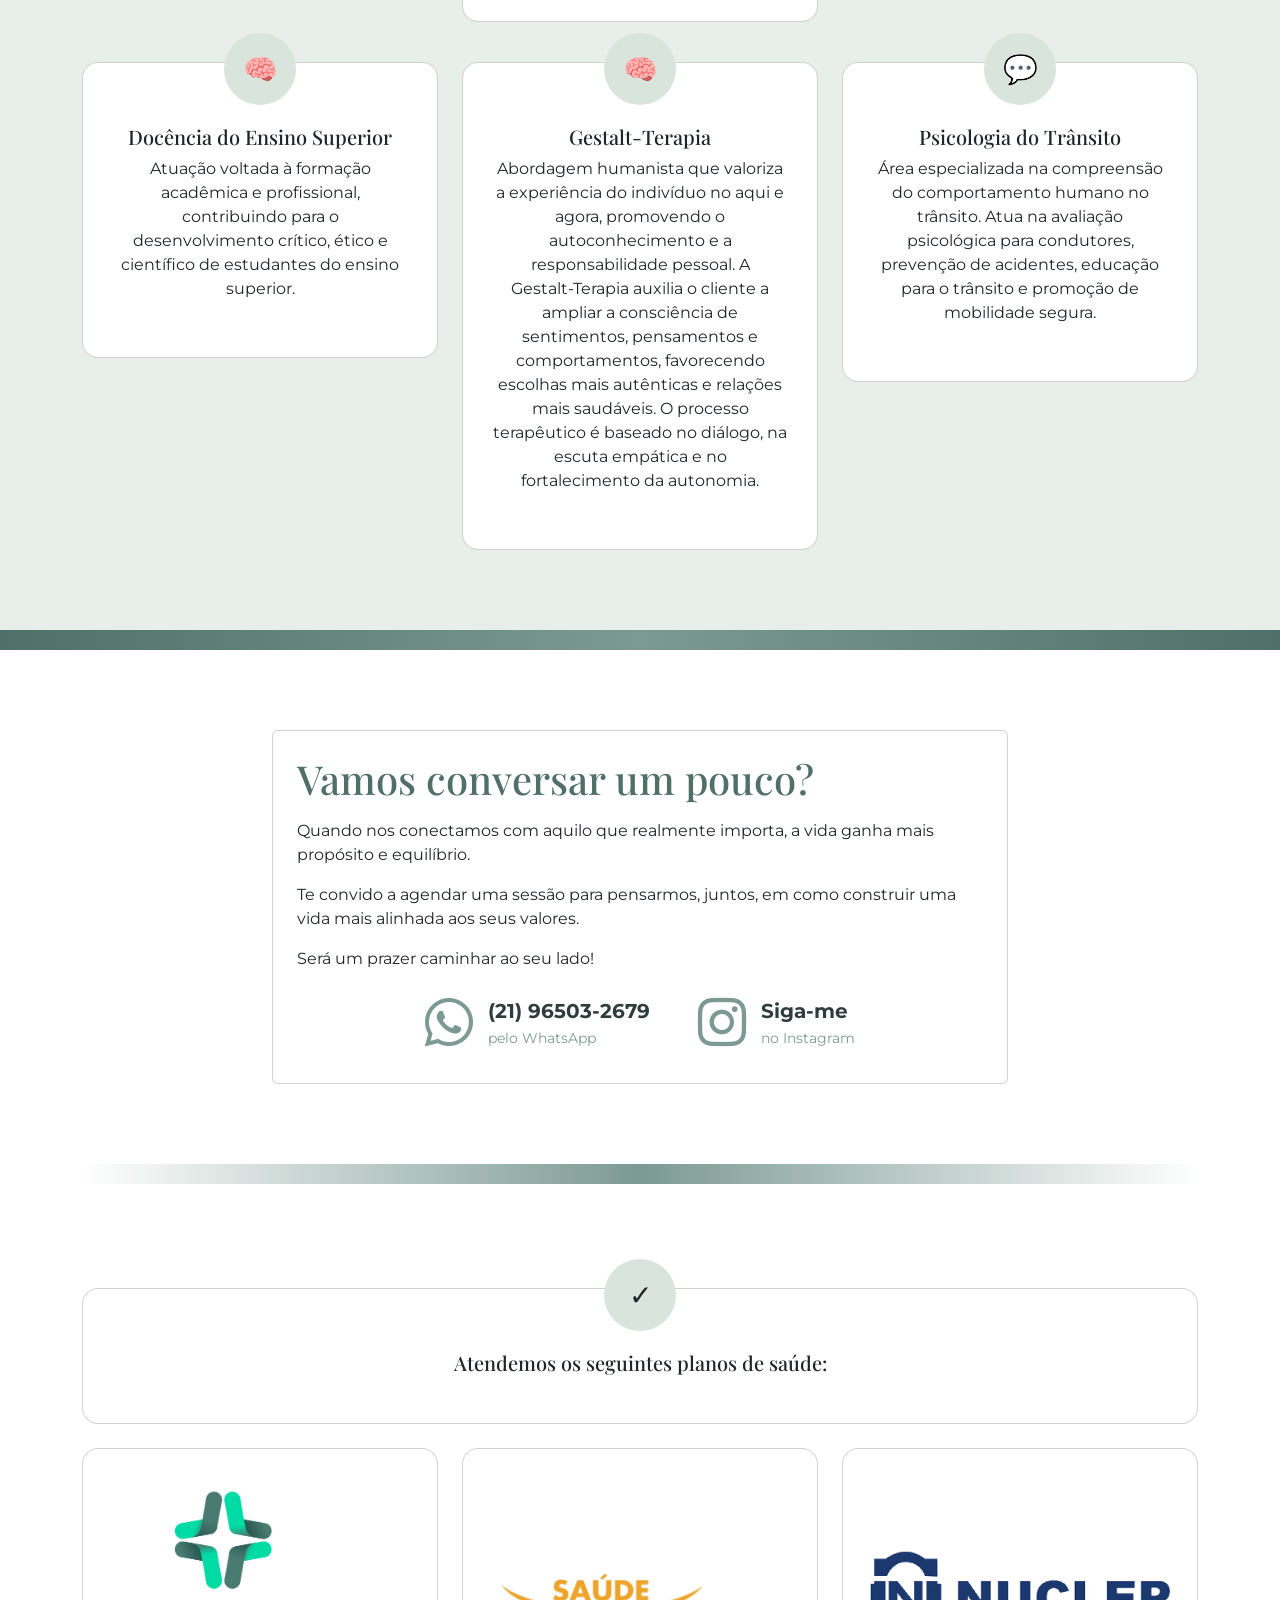
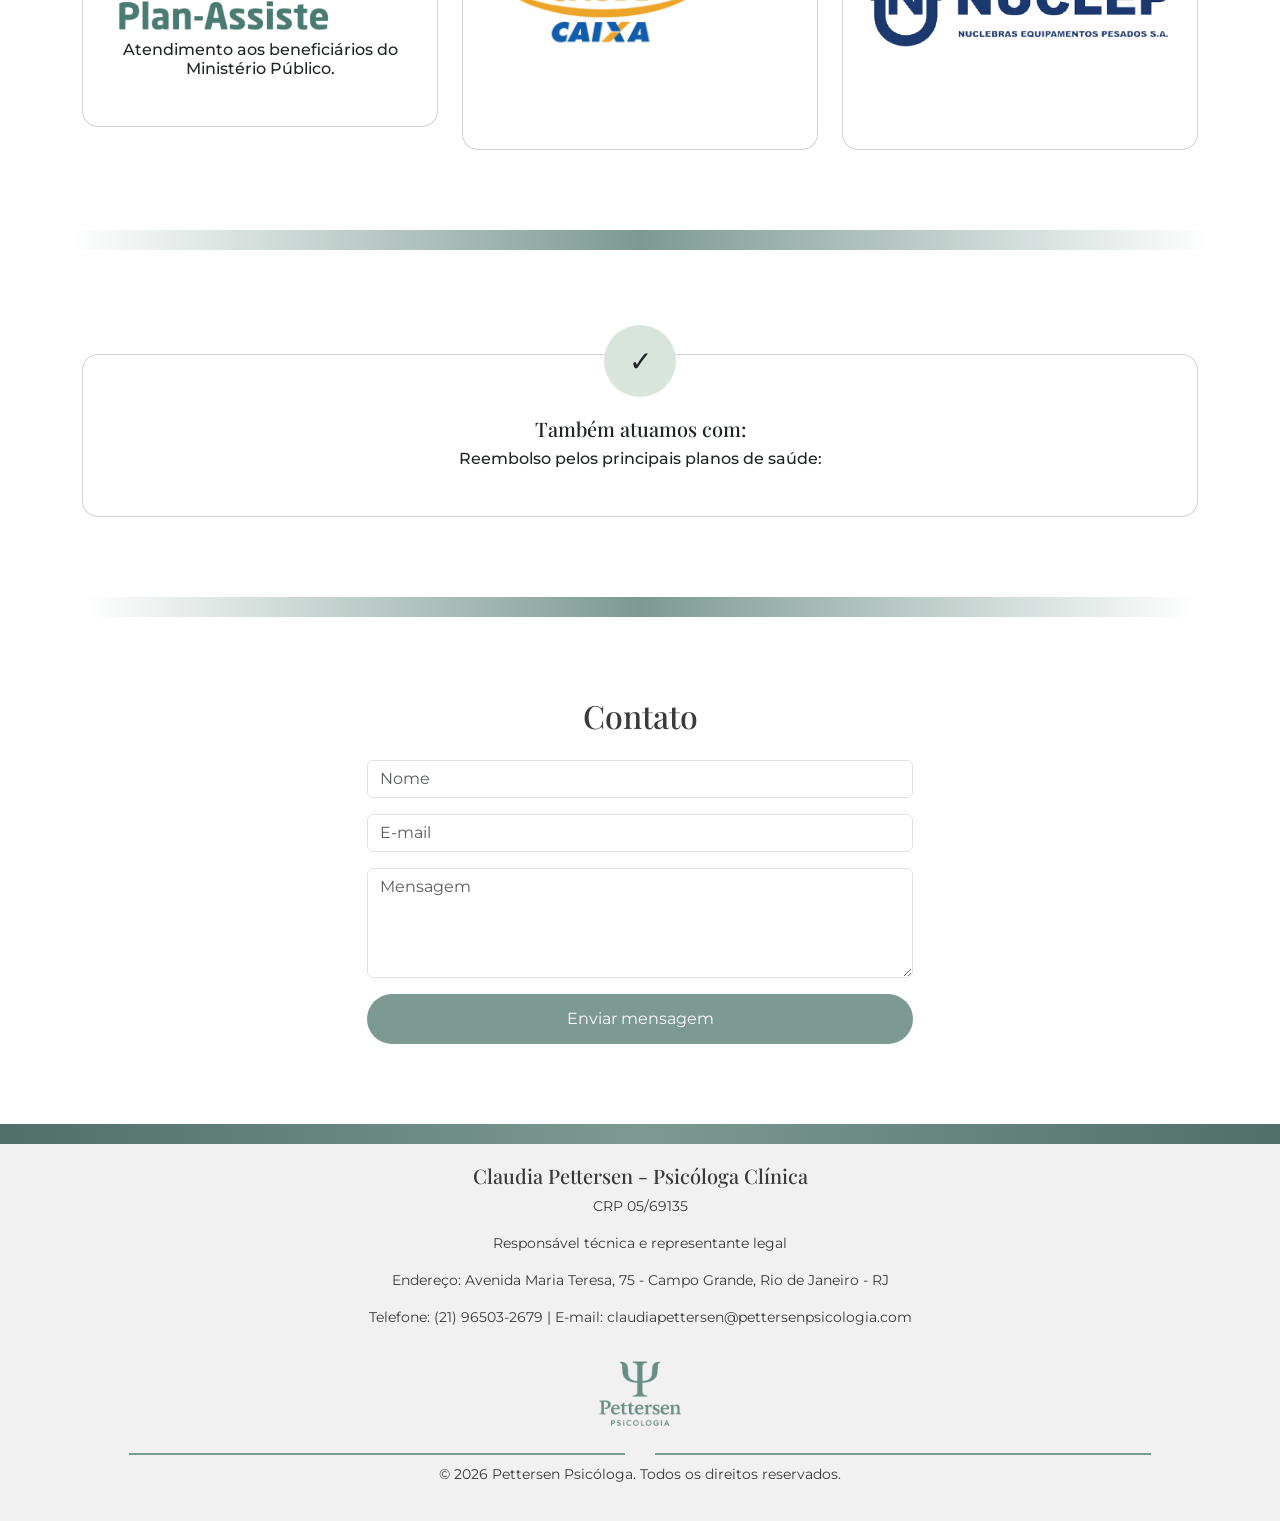
==== commit 96617d3c: "Fase 2" ====
--- a/index.html
+++ b/index.html
@@ -1,10 +1,11 @@
 <!DOCTYPE html>
 <html lang="pt-BR">
+
 <head>
   <meta charset="UTF-8">
-  <title>Claudia Pettersen | Psicóloga</title>
+  <title>Pettersen Psicóloga</title>
   <meta name="viewport" content="width=device-width, initial-scale=1">
-
+  <link rel="icon" href="Designer.png" type="image/png">
   <!-- Bootstrap -->
   <link href="https://cdn.jsdelivr.net/npm/bootstrap@5.3.3/dist/css/bootstrap.min.css" rel="stylesheet">
 
@@ -12,366 +13,520 @@
   <link href="https://cdn.jsdelivr.net/npm/bootstrap-icons@1.11.3/font/bootstrap-icons.css" rel="stylesheet">
 
   <!-- Google Fonts (igual ao estilo do site referência) -->
-  <link href="https://fonts.googleapis.com/css2?family=Playfair+Display:wght@400;500&family=Montserrat:wght@300;400;500&display=swap" rel="stylesheet">
+  <link
+    href="https://fonts.googleapis.com/css2?family=Playfair+Display:wght@400;500&family=Montserrat:wght@300;400;500&display=swap"
+    rel="stylesheet">
 
   <!-- AOS (Animações) -->
   <link href="https://cdn.jsdelivr.net/npm/aos@2.3.4/dist/aos.css" rel="stylesheet">
 
   <link rel="stylesheet" href="style.css">
-  
+
 
 
 </head>
+
 <body>
 
-<!-- NAVBAR -->
-
-
-<nav class="navbar navbar-expand-lg fixed-top menu-custom ">
-  <div class="container menu-container">
-
-    <!-- LOGO (sempre visível) -->
-    <div class="menu-logo">
-      <img src="Designer.png" alt="Claudia Pettersen">
-      <!-- <div class="logo-texto">
+  <!-- NAVBAR -->
+
+
+  <nav class="navbar navbar-expand-lg fixed-top menu-custom ">
+    <div class="container menu-container">
+
+      <!-- LOGO (sempre visível) -->
+      <div class="menu-logo">
+        <img src="imagens/Designer.png" alt="Claudia Pettersen">
+        <!-- <div class="logo-texto">
         <strong>Claudia Pettersen</strong>
         <small>Psicóloga Clínica</small>
       </div> -->
-    </div>
-
-    <!-- BOTÃO HAMBURGER (mobile) -->
-    
-    <button
+      </div>
+
+      <!-- BOTÃO HAMBURGER (mobile) -->
+
+      <!-- <button
       class="navbar-toggler menu-toggler-custom"
       type="button"
       data-bs-toggle="collapse"
       data-bs-target="#menuMobile"
       aria-label="Abrir menu">
       <span class="navbar-toggler-icon"></span>
-    </button>
-
-
-    <!-- S -->
-    <div class="collapse navbar-collapse" id="menuMobile">
-
-      <ul class="menu-links">
-        <li><a href="#home">Início</a></li>
-        <li><a href="#ajuda">Atuação</a></li>
-        <li><a href="#sobre">Sobre nós</a></li>
-      </ul>
-
-      <div class="menu-acoes">
-        <a href="https://www.instagram.com/SEU_INSTAGRAM" target="_blank">
-          <i class="bi bi-instagram"></i>
-        </a>
-
-        <a href="https://wa.me/5521965032679" target="_blank">
-          <i class="bi bi-whatsapp"></i>
-        </a>
-
-        <a href="#contato" class="btn-agendar">
-          Agendar sua sessão
-        </a>
-      </div>
-
-    </div>
-  </div>
-</nav>
-
-
-
-
-
-<!-- HERO -->
-<section class="hero">
-  <div class="overlay"></div>
-  <div class="container hero-content" data-aos="fade-up">
-    <h1>Cuidado emocional com escuta e acolhimento</h1>
-    <p>Atendimento psicológico online e presencial</p>
-    <a href="#contato" class="btn btn-hero">Agendar conversa</a>
-  </div>
-</section>
-
-<!-- SOBRE -->
-<section id="sobre" class="section bg-greenLight">
-  <div class="container">
-    <div class="row align-items-center g-5">
-      <div class="col-md-5" data-aos="fade-right">
-        <!-- FOTO PROFISSIONAL -->
-        <img 
-          src="https://images.unsplash.com/photo-1551836022-d5d88e9218df"
-          alt="Psicóloga Claudia Pettersen"
-          class="img-fluid foto-perfil shadow-sm ">
-      </div>
-      <div class="col-md-7" data-aos="fade-left">
-        <h2>Sobre nós</h2>
-        <p>          
-          Somos uma empresa dedicada ao cuidado com a saúde emocional, oferecendo um espaço ético, seguro e acolhedor para cada pessoa que atendemos. Nosso trabalho é guiado pelo compromisso com o bem‑estar psicológico, promovendo o autoconhecimento e o fortalecimento emocional como pilares para uma vida mais equilibrada e saudável. Atuamos com responsabilidade, respeito e sensibilidade, valorizando a singularidade de cada indivíduo e acreditando no potencial de transformação por meio do cuidado emocional.
-        </p>
-        <div class="qualificacoes mt-4">
-
-        <div class="qualificacao-item">
-            <div class="qualificacao-icone">
-            <i class="bi bi-mortarboard"></i>
-            </div>
-            <span>Graduada em Psicologia</span>
-        </div>
-
-        <div class="qualificacao-item">
-            <div class="qualificacao-icone">
-            <i class="bi bi-flower2"></i>
-            </div>
-            <span>Formada em Terapia Cognitivo-Comportamental</span>
-        </div>
-
-        <div class="qualificacao-item">
-            <div class="qualificacao-icone">
-            <i class="bi bi-heart"></i>
-            </div>
-            <span>Formada em Terapia Comportamental Dialética</span>
-        </div>
-
-        <div class="qualificacao-item">
-            <div class="qualificacao-icone">
-            <i class="bi bi-journal-text"></i>
-            </div>
-            <span>
-            Pós-graduanda em Psicologia do Desenvolvimento e da Aprendizagem – PUC RS (2024–2025)
-            </span>
-        </div>
-
-        </div>
-
-      </div>
-    </div>
-  </div>
-</section>
-
-
-
-<!-- SAIBA COMO POSSO TE AJUDAR -->
-<section id="ajuda" class="section bg-green">
-  <div class="container">
-    <h2 class="text-center mb-5" data-aos="fade-up">Saiba como posso te ajudar</h2>
-
-    <div class="row justify-content-center g-4">
-      <div class="col-md-5" data-aos="fade-up">
-        <div class="card ajuda-card">
-          <div class="icone-topo">🧠</div>
-          <h5>Atendimento Clínico</h5>
-          <ul class="lista-ajuda">
-            <li>TDAH</li>
-            <li>Transtornos de Ansiedade</li>
-            <li>Transtornos Depressivos</li>
-            <li>Transtorno de Personalidade Borderline</li>
-            <li>Dentre outros</li>
-          </ul>
-        </div>
-      </div>
-
-      <div class="col-md-5" data-aos="fade-up" data-aos-delay="150">
-        <div class="card ajuda-card">
-          <div class="icone-topo">💬</div>
-          <h5>Outras Demandas</h5>
-          <ul class="lista-ajuda">
-            <li>Habilidades Sociais</li>
-            <li>Relacionamentos Interpessoais</li>
-            <li>Desregulação Emocional</li>
-            <li>Orientação de Pais</li>
-            <li>Dentre outras</li>
-          </ul>
-        </div>
-      </div>
-    </div>
-  </div>
-</section>
-<section class="section-divider-solid"></section>
-<section
-  class="section bg-greenLight"
-  style="background: var(--section-verde-claro);">
-  <div class="container">
-    <h2 class="text-center mb-5" data-aos="fade-up">Abordagens Terapêuticas</h2>
-    <div class="row justify-content-center g-4">
-      <div class="col-md-4" data-aos="fade-up">
-        <div class="card ajuda-card">
-          <div class="icone-topo">🧠</div>
-          <h5>Psicologia Puerperal</h5>
-          <p>Atuação voltada ao cuidado emocional da mulher no período da gestação, parto e pós-parto. A Psicologia Puerperal oferece suporte para lidar com as intensas mudanças físicas, emocionais e sociais dessa fase.</p>
-        </div>
-      </div>
-
-      <div class="col-md-4" data-aos="fade-up" data-aos-delay="150">
-        <div class="card ajuda-card">
-          <div class="icone-topo">💬</div>
-          <h5>Transtornos Alimentares, Obesidade e Cirurgia Bariátrica</h5>
-          <p>O acompanhamento psicológico auxilia na compreensão dos fatores emocionais envolvidos na alimentação, no desenvolvimento de hábitos mais saudáveis e no enfrentamento das mudanças físicas e emocionais decorrentes do processo.</p>
-        </div>
-      </div>
-      <div class="col-md-4" data-aos="fade-up" data-aos-delay="300">
-        <div class="card ajuda-card">
-          <div class="icone-topo">🧠</div>
-          <h5>Psicologia Jurídica e Avaliação Psicológica</h5>
-          <p>Área que integra a Psicologia ao contexto jurídico, realizando avaliações e intervenções psicológicas para subsidiar decisões judiciais.</p>
-        </div>
-      </div>
-    </div>
-    
-    <div class="row justify-content-center g-4">
-      <div class="col-md-4" data-aos="fade-up">
-        <div class="card ajuda-card">
-          <div class="icone-topo">🧠</div>
-          <h5>Docência do Ensino Superior</h5>
-          <p>Atuação voltada à formação acadêmica e profissional, contribuindo para o desenvolvimento crítico, ético e científico de estudantes do ensino superior.</p>
-        </div>
-      </div>
-
-      <div class="col-md-4" data-aos="fade-up" data-aos-delay="150">
-        <div class="card ajuda-card">
-          <div class="icone-topo">💬</div>
-          <h5>Psicologia do Trânsito</h5>
-          <p>Área especializada na compreensão do comportamento humano no trânsito. Atua na avaliação psicológica para condutores, prevenção de acidentes, educação para o trânsito e promoção de mobilidade segura.</p>
-        </div>
-      </div>
-      <div class="col-md-4" data-aos="fade-up" data-aos-delay="300">
-        <div class="card ajuda-card">
-          <div class="icone-topo">🧠</div>
-          <h5>Gestalt-Terapia</h5>
-          <p>Abordagem humanista que valoriza a experiência do indivíduo no aqui e agora, promovendo o autoconhecimento e a responsabilidade pessoal. A Gestalt‑Terapia auxilia o cliente a ampliar a consciência de sentimentos, pensamentos e comportamentos, favorecendo escolhas mais autênticas e relações mais saudáveis. O processo terapêutico é baseado no diálogo, na escuta empática e no fortalecimento da autonomia.</p>
-        </div>
-      </div>
-    </div>
-  </div>
-</section>
-<section class="section-divider-solid"></section>
-
-<!-- CONTATO -->
-<section id="contato" class="section">
-  <div class="container">
-    <div class="row justify-content-center g-4">
-      <div class="col-md-8" data-aos="fade-up">
-        <div class="card contato-card p-4">  
-          <h2 class="verde-escuro-profundo">Vamos conversar um pouco?</h2>
-          <p>Quando nos conectamos com aquilo que realmente importa, a vida ganha mais propósito e equilíbrio.</p>
-            <p>Te convido a agendar uma sessão para pensarmos, juntos, em como construir uma vida mais alinhada aos seus valores.</p>
-             <p>Será um prazer caminhar ao seu lado!</p>
+    </button> -->
+      <button class="navbar-toggler menu-toggler-custom" type="button" data-bs-toggle="collapse"
+        data-bs-target="#menuMobile" aria-label="Abrir menu">
+        <i class="bi bi-list fs-2"></i>
+      </button>
+
+
+
+
+      <!-- S -->
+      <div class="collapse navbar-collapse" id="menuMobile">
+
+
+        <ul class="menu-links">
+          <li><a href="#home">Início</a></li>
+          <li><a href="#ajuda">Atuação</a></li>
+          <li><a href="#sobre">Sobre nós</a></li>
+        </ul>
+
+        <div class="menu-acoes">
+          <a href="https://instagram.com/draclaudiapettersenpsicologa" target="_blank">
+
+            <i class="bi bi-instagram"></i>
+          </a>
+
+          <a href="https://wa.me/5521965032679" target="_blank">
+            <i class="bi bi-whatsapp"></i>
+          </a>
+
+          <a href="#contato" class="btn-agendar">
+            Agendar sua sessão
+          </a>
+        </div>
+
+      </div>
+    </div>
+  </nav>
+
+
+
+
+
+  <!-- HERO -->
+  <section class="hero">
+    <div class="overlay"></div>
+    <div class="container hero-content" data-aos="fade-up">
+      <h1>Cuidado emocional com escuta e acolhimento</h1>
+      <p>Atendimento psicológico online e presencial</p>
+      <a href="#contato" class="btn btn-hero">Agendar conversa</a>
+    </div>
+  </section>
+
+  <!-- SOBRE -->
+  <section id="sobre" class="section bg-greenLight">
+    <div class="container">
+      <div class="row align-items-center g-5">
+        <div class="col-md-5" data-aos="fade-right">
+          <!-- FOTO PROFISSIONAL -->
+          <img src="imagens/foto1.jpeg" alt="Psicóloga Claudia Pettersen" class="img-fluid foto-perfil shadow-sm ">
+        </div>
+        <div class="col-md-7" data-aos="fade-left">
+
+
+          <div class="row justify-content-center g-4">
+            <div class="col-md-12" data-aos="fade-up">
+              <div class="card ajuda-card">
+                <h2>Sobre nós</h2>
+                <p>
+                  Somos uma empresa dedicada ao cuidado com a saúde emocional, oferecendo um espaço ético, seguro e
+                  acolhedor para cada pessoa que atendemos. Nosso trabalho é guiado pelo compromisso com o bem‑estar
+                  psicológico, promovendo o autoconhecimento e o fortalecimento emocional como pilares para uma vida
+                  mais equilibrada e saudável. Atuamos com responsabilidade, respeito e sensibilidade, valorizando a
+                  singularidade de cada indivíduo e acreditando no potencial de transformação por meio do cuidado
+                  emocional.
+                </p>
+
+              </div>
+            </div>
+          </div>
+
+
+          <div class="qualificacoes mt-4">
+
+            <div class="qualificacao-item">
+              <div class="qualificacao-icone">
+                <i class="bi bi-mortarboard"></i>
+              </div>
+              <span>Graduada em Psicologia</span>
+            </div>
+
+            <div class="qualificacao-item">
+              <div class="qualificacao-icone">
+                <i class="bi bi-flower2"></i>
+              </div>
+              <span>Formada em Terapia Cognitivo-Comportamental</span>
+            </div>
+
+            <div class="qualificacao-item">
+              <div class="qualificacao-icone">
+                <i class="bi bi-heart"></i>
+              </div>
+              <span>Formada em Terapia Comportamental Dialética</span>
+            </div>
+
+            <div class="qualificacao-item">
+              <div class="qualificacao-icone">
+                <i class="bi bi-journal-text"></i>
+              </div>
+              <span>
+                Pós-graduanda em Psicologia do Desenvolvimento e da Aprendizagem – PUC RS (2024–2025)
+              </span>
+            </div>
+
+          </div>
+
+        </div>
+      </div>
+    </div>
+  </section>
+
+
+
+  <!-- SAIBA COMO POSSO TE AJUDAR -->
+  <section id="ajuda" class="section bg-green">
+    <div class="container">
+      <h2 class="text-center mb-5 p-3" data-aos="fade-up">Saiba como posso te ajudar</h2>
+
+      <div class="row align-items-center g-4">
+
+        <!-- COLUNA ESQUERDA - CARDS -->
+        <div class="col-lg-6">
+
+          <div class="card ajuda-card mb-4" data-aos="fade-right" data-aos-delay="300" style="padding: 1rem;">
+            <div class="icone-topo">🧠</div>
+            <h5 style="font-size: 1rem;">Atendimento Clínico</h5>
+            <ul class="lista-ajuda" style="font-size: 0.9rem;">
+              <li>TDAH</li>
+              <li>Transtornos de Ansiedade</li>
+              <li>Transtornos Depressivos</li>
+              <li>Transtorno de Personalidade Borderline</li>
+              <li>Dentre outros</li>
+            </ul>
+          </div>
+
+          <div class="card ajuda-card p-4" data-aos="fade-right" data-aos-delay="300">
+            <div class="icone-topo">💬</div>
+            <h5 style="font-size: 1rem;">Outras Demandas</h5>
+            <ul class="lista-ajuda" style="font-size: 0.9rem;">
+              <li>Habilidades Sociais</li>
+              <li>Relacionamentos Interpessoais</li>
+              <li>Desregulação Emocional</li>
+              <li>Orientação de Pais</li>
+              <li>Dentre outras</li>
+            </ul>
+          </div>
+
+        </div>
+
+        <!-- COLUNA DIREITA - FOTO -->
+        <div class="col-lg-6 text-center p-4" data-aos="fade-left" data-aos-delay="300">
+          <img src="imagens/Imagem2.jpg" alt="Psicóloga Claudia Pettersen" class="img-fluid foto-perfil shadow-sm"
+            style="width: auto; height: auto;">
+        </div>
+
+
+
+      </div>
+
+
+    </div>
+  </section>
+  <section class="section-divider-solid"></section>
+  <section class="section bg-greenLight" style="background: var(--section-verde-claro);">
+    <div class="container">
+      <h2 class="text-center mb-5" data-aos="fade-up">Abordagens Terapêuticas</h2>
+      <div class="row justify-content-center g-4">
+        <div class="col-md-4" data-aos="fade-up">
+          <div class="card ajuda-card">
+            <div class="icone-topo">🧠</div>
+            <h5>Psicologia Puerperal</h5>
+            <p>Atuação voltada ao cuidado emocional da mulher no período da gestação, parto e pós-parto. A Psicologia
+              Puerperal oferece suporte para lidar com as intensas mudanças físicas, emocionais e sociais dessa fase.
+            </p>
+          </div>
+        </div>
+
+        <div class="col-md-4" data-aos="fade-up" data-aos-delay="150">
+          <div class="card ajuda-card">
+            <div class="icone-topo">💬</div>
+            <h5>Transtornos Alimentares, Obesidade e Cirurgia Bariátrica</h5>
+            <p>O acompanhamento psicológico auxilia na compreensão dos fatores emocionais envolvidos na alimentação, no
+              desenvolvimento de hábitos mais saudáveis e no enfrentamento das mudanças físicas e emocionais decorrentes
+              do processo.</p>
+          </div>
+        </div>
+        <div class="col-md-4" data-aos="fade-up" data-aos-delay="300">
+          <div class="card ajuda-card">
+            <div class="icone-topo">🧠</div>
+            <h5>Psicologia Jurídica e Avaliação Psicológica</h5>
+            <p>Área que integra a Psicologia ao contexto jurídico, realizando avaliações e intervenções psicológicas
+              para subsidiar decisões judiciais.</p>
+          </div>
+        </div>
+      </div>
+
+      <div style="height: 40px;"></div>
+
+      <div class="row justify-content-center g-4">
+        <div class="col-md-4" data-aos="fade-up">
+          <div class="card ajuda-card">
+            <div class="icone-topo">🧠</div>
+            <h5>Docência do Ensino Superior</h5>
+            <p>Atuação voltada à formação acadêmica e profissional, contribuindo para o desenvolvimento crítico, ético e
+              científico de estudantes do ensino superior.</p>
+          </div>
+        </div>
+        <div class="col-md-4" data-aos="fade-up" data-aos-delay="300">
+          <div class="card ajuda-card">
+            <div class="icone-topo">🧠</div>
+            <h5>Gestalt-Terapia</h5>
+            <p>Abordagem humanista que valoriza a experiência do indivíduo no aqui e agora, promovendo o
+              autoconhecimento e a responsabilidade pessoal. A Gestalt‑Terapia auxilia o cliente a ampliar a consciência
+              de sentimentos, pensamentos e comportamentos, favorecendo escolhas mais autênticas e relações mais
+              saudáveis. O processo terapêutico é baseado no diálogo, na escuta empática e no fortalecimento da
+              autonomia.</p>
+          </div>
+        </div>
+
+        <div class="col-md-4" data-aos="fade-up" data-aos-delay="150">
+          <div class="card ajuda-card">
+            <div class="icone-topo">💬</div>
+            <h5>Psicologia do Trânsito</h5>
+            <p>Área especializada na compreensão do comportamento humano no trânsito. Atua na avaliação psicológica para
+              condutores, prevenção de acidentes, educação para o trânsito e promoção de mobilidade segura.</p>
+          </div>
+        </div>
+
+      </div>
+    </div>
+  </section>
+  <section class="section-divider-solid"></section>
+
+  <!-- CONTATO -->
+  <section id="contato" class="section">
+    <div class="container">
+      <div class="row justify-content-center g-4">
+        <div class="col-md-8" data-aos="fade-up">
+          <div class="card contato-card p-4">
+            <h2 class="verde-escuro-profundo">Vamos conversar um pouco?</h2>
+            <p>Quando nos conectamos com aquilo que realmente importa, a vida ganha mais propósito e equilíbrio.</p>
+            <p>Te convido a agendar uma sessão para pensarmos, juntos, em como construir uma vida mais alinhada aos seus
+              valores.</p>
+            <p>Será um prazer caminhar ao seu lado!</p>
+
+
+            <div
+              class="d-flex flex-column flex-md-row justify-content-center gap-3 gap-md-5 text-center text-md-start contato-icons">
+
+              <a href="https://wa.me/5521965032679?text=Olá,%20gostaria%20de%20agendar%20uma%20consulta%20com%20a%20psicóloga%20Claudia%20Pettersen"
+                target="_blank" class="contato-item">
+                <i class="bi bi-whatsapp"></i>
+                <div class="texto">
+                  <strong>(21) 96503-2679</strong>
+                  <span>pelo WhatsApp</span>
+                </div>
+              </a>
+
+              <a href="https://instagram.com/draclaudiapettersenpsicologa" target="_blank" class="contato-item">
+                <i class="bi bi-instagram"></i>
+                <div class="texto">
+                  <strong>Siga-me</strong>
+                  <span>no Instagram</span>
+                </div>
+              </a>
+
+            </div>
+
+          </div>
+
+
+        </div>
+      </div>
+      <section class="section-divider-strong"></section>
+
+
+      <div class="row g-4 align-items-stretch my-4">
+
+        <!-- CARD PLAN ASSISTE -->
+        <div class="col-md-12" data-aos="fade-up">
+          <div class="card ajuda-card convenio-card ">
+
+            <div class="icone-topo icone-check">
+              ✓
+            </div>
+
+            <h5>Atendemos os seguintes planos de saúde:</h5>
+
+          </div>
+        </div>
+
+        <div class="col-md-4" data-aos="fade-up">
+          <div class="card ajuda-card convenio-card h-80">
+            <img src="imagens/PLANASSISTE.png" alt="Psicóloga Claudia Pettersen" class="img-fluid "
+              style="max-width: 220px; height: auto;">
+
+            <h6 class="texto-convenio">
+              Atendimento aos beneficiários do Ministério Público.
+            </h6>
+
+          </div>
+        </div>
+        <div class="col-md-4" data-aos="fade-up">
+          <div class="card ajuda-card convenio-card h-80">
+            <img src="imagens/saude-caixa.png" alt="Psicóloga Claudia Pettersen" class="img-fluid "
+              style="max-width: 220px; height: auto;">
+
+           
+
+          </div>
+        </div>
+        <div class="col-md-4" data-aos="fade-up">
+          <div class="card ajuda-card convenio-card h-100 d-flex justify-content-center align-items-center">
+            <img src="imagens/nuclep.avif" alt="Psicóloga Claudia Pettersen" class="img-fluid "
+              style="max-width: 300px; height: auto;">
+
+
+
+          </div>
+        </div>
+
+        <section class="section-divider-strong"></section>
+
+        <!-- CARD REEMBOLSO -->
+        <div class="col-md-12" data-aos="fade-up" data-aos-delay="150">
+          <div class="card ajuda-card convenio-card h-100">
+
+            <div class="icone-topo icone-check">
+              ✓
+            </div>
+
+            <h5>Também atuamos com:</h5>
+
+            <h6 class="texto-convenio">
+              Reembolso pelos principais planos de saúde:
+            </h6>
+
             
 
-          <div class="d-flex justify-content-center gap-5 contato-icons">
-
-            <a href="https://wa.me/5521965032679?text=Olá,%20gostaria%20de%20agendar%20uma%20consulta%20com%20a%20psicóloga%20Claudia%20Pettersen" target="_blank" class="contato-item">
-              <i class="bi bi-whatsapp"></i>
-              <div class="texto">
-                <strong>(21) 96503-2679</strong>
-                <span>pelo WhatsApp</span>
-              </div>
-            </a>
-
-            <a href="https://instagram.com/claudiapettersen" target="_blank" class="contato-item">
-              <i class="bi bi-instagram"></i>
-              <div class="texto">
-                <strong>Siga-me</strong>
-                <span>no Instagram</span>
-              </div>
-            </a>
-
-          </div>
-
-        </div>
-      </div>
-    </div>
-    <section class="section-divider-strong"></section>
-    <h2 class="text-center mb-4" data-aos="fade-up">Contato</h2>
-    <div class="row justify-content-center">
-      <div class="col-md-6" data-aos="fade-up">
-        
-        <form id="contatoForm">
-          <input 
-            id="nome"
-            class="form-control mb-3"
-            placeholder="Nome"
-            required
-          >
-
-          <input 
-            id="email"
-            type="email"
-            class="form-control mb-3"
-            placeholder="E-mail"
-            required
-          >
-
-          <textarea 
-            id="mensagem"
-            class="form-control mb-3"
-            rows="4"
-            placeholder="Mensagem"
-            required
-          ></textarea>
-
-          <button 
-            type="submit"
-            class="btn btn-hero w-100"
-          >
-            Enviar mensagem
-          </button>
-        </form>
-
-      </div>
-    </div>
-  </div>
-</section>
-<section class="section-divider-solid"></section>
-<!-- FOOTER -->
-<footer class="footer bg-greenLight">
- <div class="menu-logo">  
-      <img src="Designer.png" alt="Claudia Pettersen" style="display: block; margin: 0 auto;" class="logo-footer">
-     
- </div>
- <section class="section-divider-double"></section>
-  <p>Copyright © 2024 - Todos os direitos reservados.</p>
-</footer>
-
-<!-- WHATSAPP FLOAT -->
-<a href="https://wa.me/5521965032679?text=Olá,%20gostaria%20de%20agendar%20uma%20consulta%20com%20a%20psicóloga%20Claudia%20Pettersen"
-   class="whatsapp-float"
-   target="_blank">
-  <i class="bi bi-whatsapp"></i>
-</a>
-
-<!-- JS -->
-<script src="https://cdn.jsdelivr.net/npm/bootstrap@5.3.3/dist/js/bootstrap.bundle.min.js"></script>
-<script src="https://cdn.jsdelivr.net/npm/aos@2.3.4/dist/aos.js"></script>
-<script src="https://code.jquery.com/jquery-3.7.1.min.js"></script>
-<script>AOS.init({ once: true });</script>
-
-
-
-<script>
-  
-$(document).ready(function () {
-
-    $('#contatoForm').on('submit', function (e) {
-      e.preventDefault();
-
-      const nome = $('#nome').val().trim();
-      const email = $('#email').val().trim();
-      const mensagem = $('#mensagem').val().trim();
-
-      const texto =
-        `Olá, meu nome é ${nome}.\n` +
-        `E-mail: ${email}\n\n` +
-        `Mensagem:\n${mensagem}`;
-
-      const numeroWhatsapp = '5521965032679'; 
-      // 🔁 TROQUE pelo número real da Claudia Pettersen
-
-      const url = `https://wa.me/${numeroWhatsapp}?text=${encodeURIComponent(texto)}`;
-
-      window.open(url, '_blank');
+          </div>
+        </div>
+
+      </div>
+
+      <section class="section-divider-strong"></section>
+
+      <h2 class="text-center mb-4" data-aos="fade-up">Contato</h2>
+      <div class="row justify-content-center">
+        <div class="col-md-6" data-aos="fade-up">
+
+          <form id="contatoForm">
+            <input id="nome" class="form-control mb-3" placeholder="Nome" required>
+
+            <input id="email" type="email" class="form-control mb-3" placeholder="E-mail" required>
+
+            <textarea id="mensagem" class="form-control mb-3" rows="4" placeholder="Mensagem" required></textarea>
+
+            <button type="submit" class="btn btn-hero w-100">
+              Enviar mensagem
+            </button>
+          </form>
+
+        </div>
+      </div>
+
+    </div>
+  </section>
+  <section class="section-divider-solid"></section>
+
+
+  <!-- FOOTER -->
+  <footer class="footer bg-greenLight text-center">
+    <div class="row">
+      <div class="col-md-12">
+        <h5>Claudia Pettersen - Psicóloga Clínica</h5>
+        <p>CRP 05/69135</p>
+        <p>Responsável técnica e representante legal</p>
+      </div>
+    </div>
+    <div class="row">
+      <div class="col-md-12">
+        <p>Endereço: Avenida Maria Teresa, 75 - Campo Grande, Rio de Janeiro - RJ</p>
+        <p>Telefone: (21) 96503-2679 | E-mail: claudiapettersen@pettersenpsicologia.com</p>
+      </div>
+    </div>
+
+
+    <div class="menu-logo justify-content-center ">
+      <img src="imagens/Designer.png" alt="Claudia Pettersen" class="img-fluid">
+
+
+    </div>
+
+
+    <section class="section-divider-double"></section>
+    <p>© 2026 Pettersen Psicóloga. Todos os direitos reservados.</p>
+  </footer>
+
+  <!-- WHATSAPP FLOAT -->
+  <a href="https://wa.me/5521965032679?text=Olá,%20gostaria%20de%20agendar%20uma%20consulta%20com%20a%20psicóloga%20Claudia%20Pettersen"
+    class="whatsapp-float" target="_blank">
+    <i class="bi bi-whatsapp"></i>
+  </a>
+
+  <!-- JS -->
+  <script src="https://cdn.jsdelivr.net/npm/bootstrap@5.3.3/dist/js/bootstrap.bundle.min.js"></script>
+  <script src="https://cdn.jsdelivr.net/npm/aos@2.3.4/dist/aos.js"></script>
+  <script src="https://code.jquery.com/jquery-3.7.1.min.js"></script>
+  <script>AOS.init({ once: true });</script>
+
+
+
+  <script>
+
+
+
+
+
+    $(document).ready(function () {
+
+
+      // Fecha o menu mobile ao clicar em qualquer link
+      $('#menuMobile a').on('click', function () {
+        $('#menuMobile').collapse('hide');
+      });
+
+
+      const menu = document.getElementById('menuMobile');
+      const icon = document.querySelector('.menu-toggler-custom i');
+
+      if (!menu || !icon) return;
+
+      menu.addEventListener('shown.bs.collapse', () => {
+        icon.classList.remove('bi-list');
+        icon.classList.add('bi-x');
+      });
+
+      menu.addEventListener('hidden.bs.collapse', () => {
+        icon.classList.remove('bi-x');
+        icon.classList.add('bi-list');
+      });
+
+
+      $('#contatoForm').on('submit', function (e) {
+        e.preventDefault();
+
+        const nome = $('#nome').val().trim();
+        const email = $('#email').val().trim();
+        const mensagem = $('#mensagem').val().trim();
+
+        const texto =
+          `Olá, meu nome é ${nome}.\n` +
+          `E-mail: ${email}\n\n` +
+          `Mensagem:\n${mensagem}`;
+
+        const numeroWhatsapp = '5521965032679';
+        // 🔁 TROQUE pelo número real da Claudia Pettersen
+
+        const url = `https://wa.me/${numeroWhatsapp}?text=${encodeURIComponent(texto)}`;
+
+        window.open(url, '_blank');
+      });
+
     });
 
-  });
-
-</script>
+  </script>
 </body>
-</html>
+
+</html>
